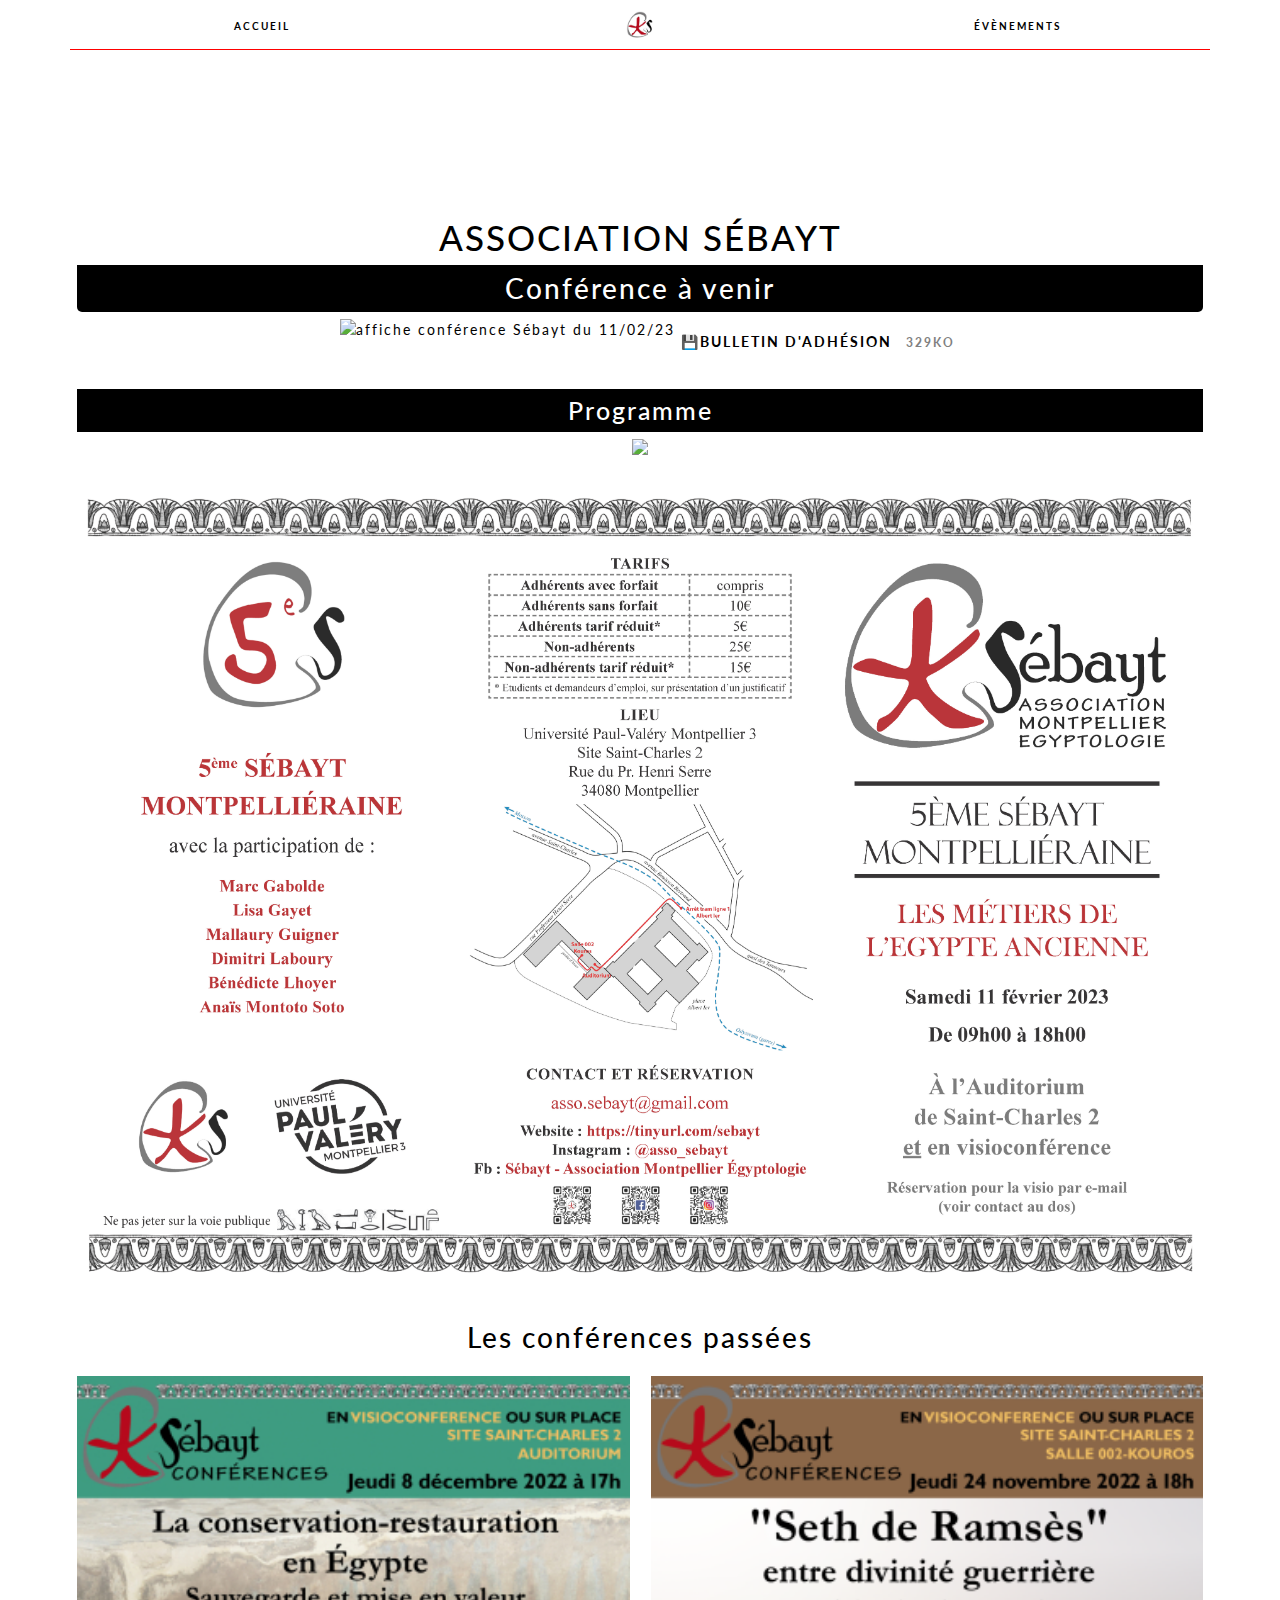
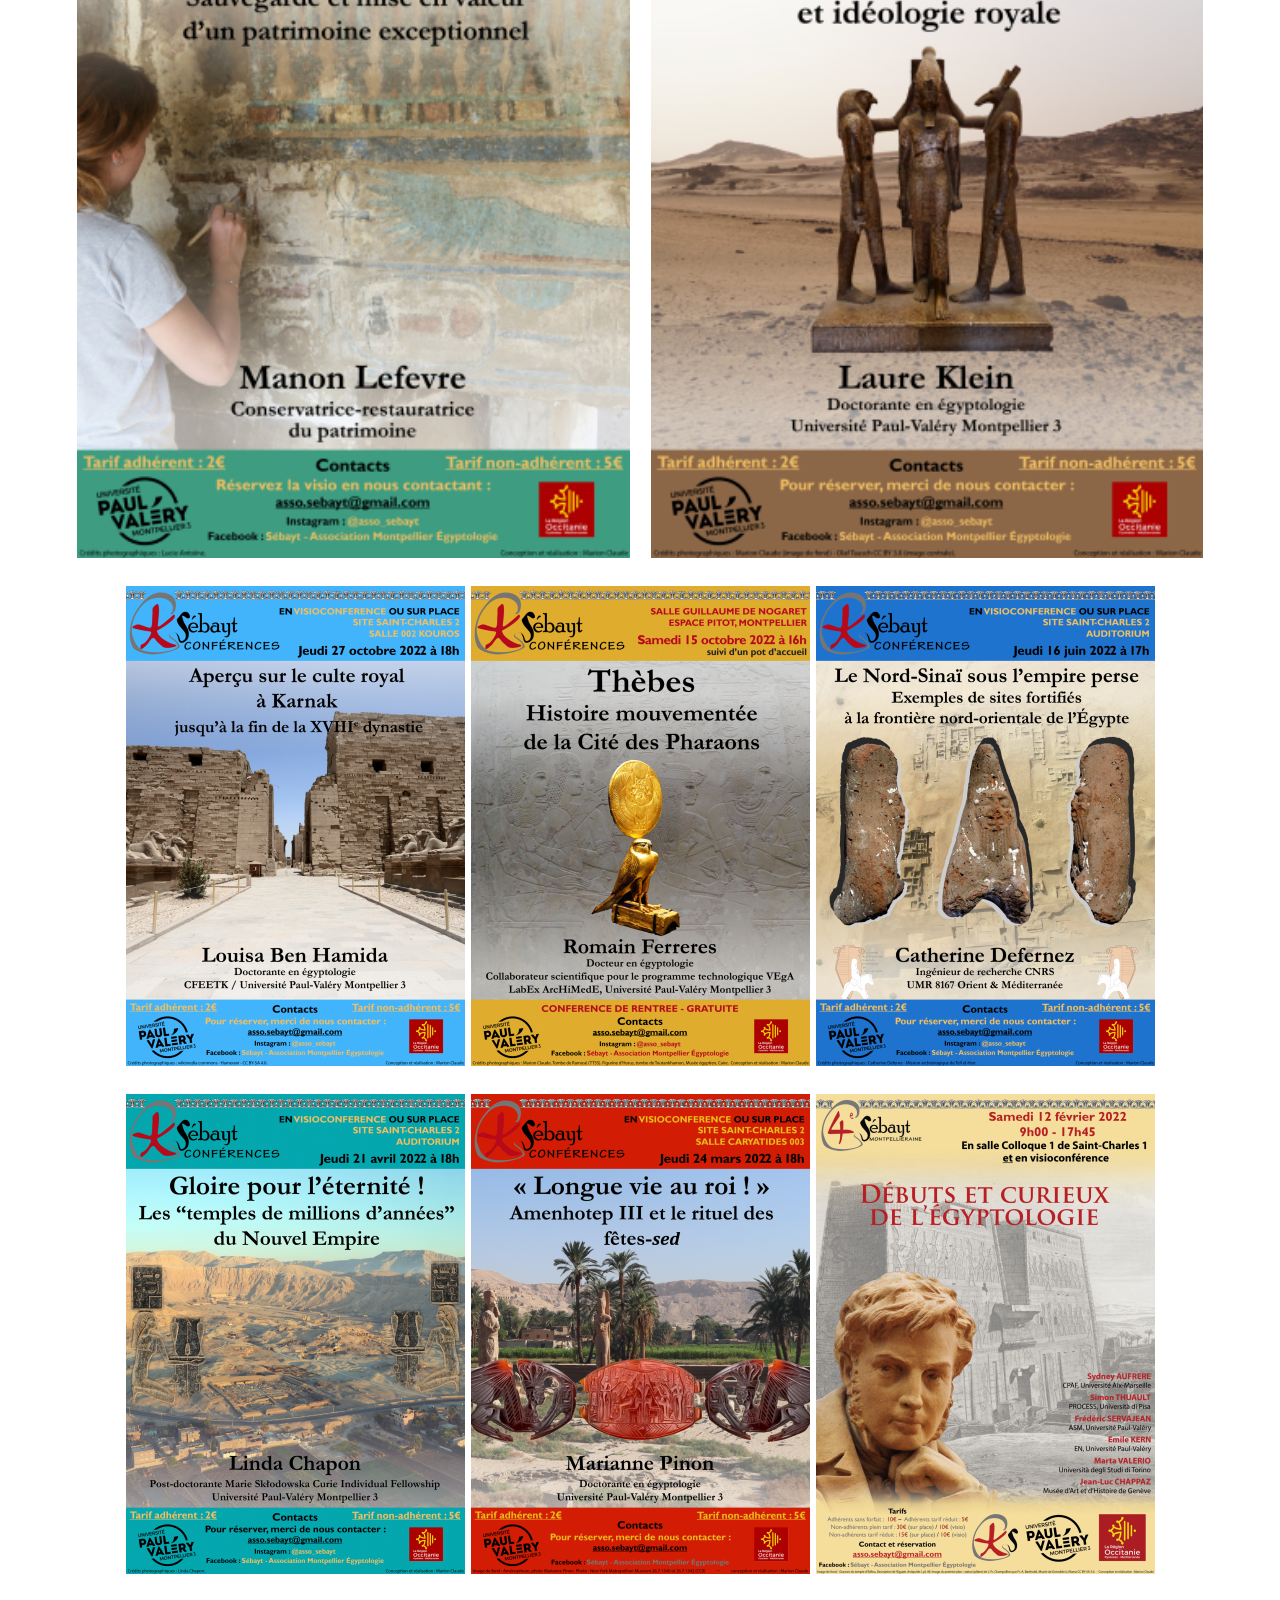
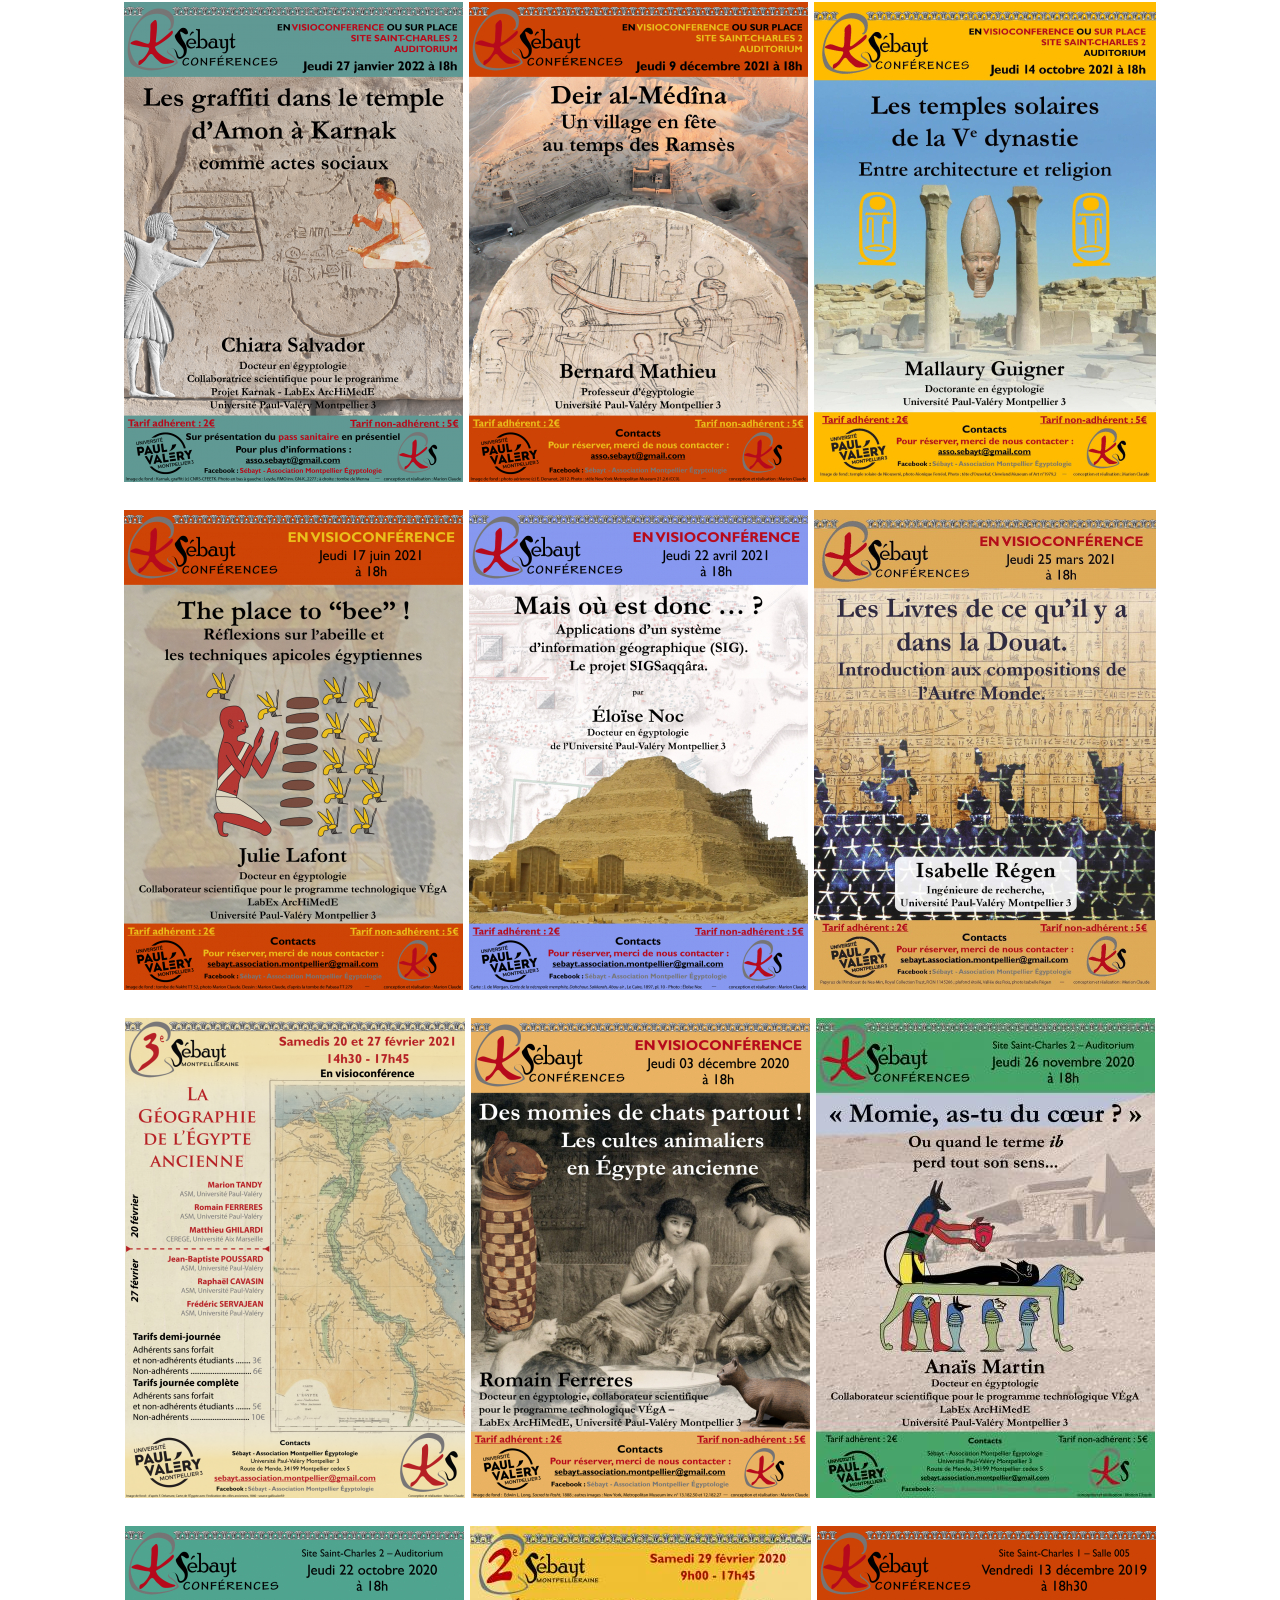
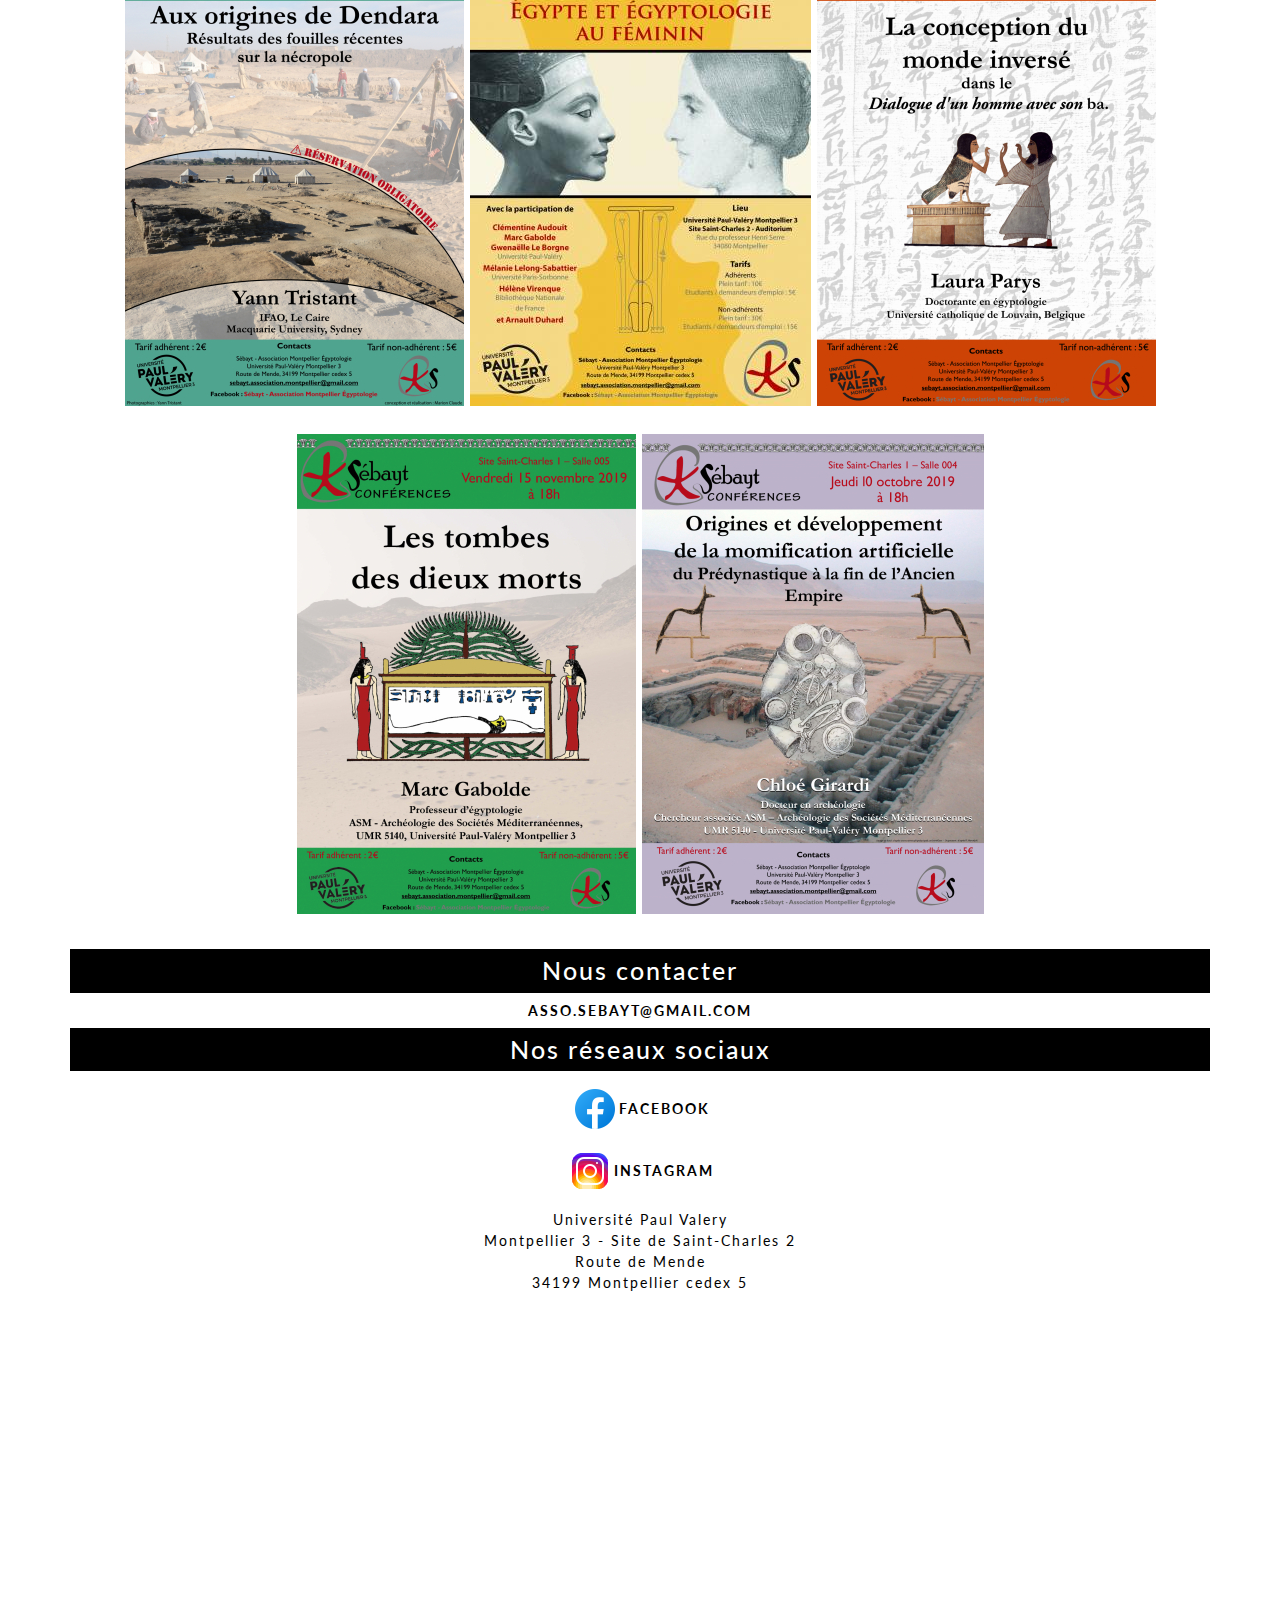
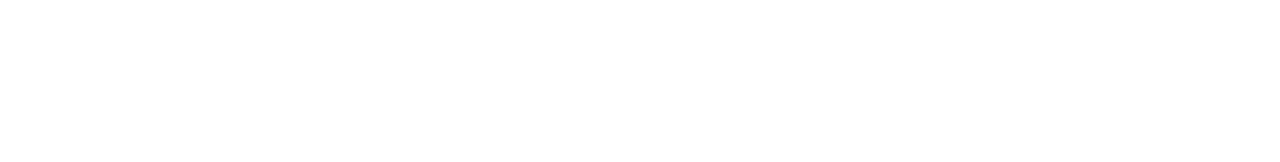
==== evenements.html @ a5de022b "add flyers on evenements.html page (mobile)" ====
<!DOCTYPE html>
<html lang="fr-FR">
<head>
  <meta charset="UTF-8">
  <meta http-equiv="X-UA-Compatible" content="IE=edge">
  <meta name="viewport" content="width=device-width, initial-scale=1.0">
  <link rel="preconnect" href="https://fonts.googleapis.com"><link rel="preconnect" href="https://fonts.gstatic.com" crossorigin><link href="https://fonts.googleapis.com/css2?family=Lato:ital,wght@0,100;0,300;0,400;0,700;0,900;1,100;1,300;1,400;1,700;1,900&display=swap" rel="stylesheet">
  <link href="https://cdn.jsdelivr.net/npm/bootstrap@5.2.3/dist/css/bootstrap.min.css" rel="stylesheet">
  <link href="./css/evenements.css" rel="stylesheet" type="text/css">
  <title>Les évènements Sebayt</title>
</head>
<body>
  <!--START HEADER-->
  <header class="header container p-0">
    <nav>
      <ul class="row align-items-center p-1 m-0 text-center">
        <li class="col-4 p-0">
          <a href="./index.html" class="header__link">Accueil</a>
        </li>
        <li class="col-4 p-0">
          <img class="header__img m-0 p-2" src="assets/images/logo-sebayt.jpg" alt="Logo Sebayt">
        </li>
        <li class="col-4 p-0">
          <a href="./evenements.html" class="header__link">évènements</a>
        </li>
      </ul>
    </nav>
  </header>

  <!--START MAIN-->
  <main>
    <div class="main__div container p-2">
      <video class="main__video" muted autoplay id="myVideo">
        <source src="./assets/videos/pexels-juancarlos-córdova-7575359.mp4" type="video/mp4">
      </video>
      <h1 class="text-center m-1">Association Sébayt</h1>
      <section class="container text-center mt-2 p-0">
        <h2 class="bg-black text-center text-white p-2">Conférence à venir</h2>
        <img src="./assets/images//conférences/conference-2023-02-11.jpg" alt="affiche conférence Sébayt du 11/02/23">
        <a href="./assets/files/bulletin-adhesion-a-remplir.pdf" class="main_linkPdf mb-2" download="bulletin-adhesion-sébayt">Bulletin d'adhésion</a>
        <h3 class="bg-black text-white mt-4 p-2">Programme</h3>
        <img src="./assets/images/conférences/conference-23-02-11-flyer-p1.jpg">
        <img src="./assets/images/conférences/conference-23-02-11-flyer-p2.jpg">
      </section>
    <section class="container text-center mt-2 p-0">
    <h2 class="text-center">Les conférences passées</h2>
    <div class="row mt-4">
      <img src="./assets/images//conférences/conference-2022-12-08.jpg" alt="affiche conférence Sébayt du 08/12/22" class="col-6">
      <img src="./assets/images/conférences/conference-2022-11-24.png" alt="affiche conférence Sébayt du 24/11/22" class="col-6">
    </div>
      <img src="./assets/images/conférences/conference-2022-10-27.jpg" alt="affiche conférence Sébayt du 27/10/22">
      <img src="./assets/images/conférences/conference-2022-10-15.jpg" alt="affiche conférence Sébayt du 15/10/22">
      <img src="./assets/images/conférences/conference-2022-06-16.png" alt="affiche conférence Sébayt du 16/06/22">
      <img src="./assets/images/conférences/conference-2022-04-21.png" alt="affiche conférence Sébayt du 21/04/22">
      <img src="./assets/images/conférences/conference-2022-03-24.png" alt="affiche conférence Sébayt du 24/03/22">
      <img src="./assets/images/conférences/conference-2022-02-12.png" alt="affiche conférence Sébayt du 12/02/22">
      <img src="./assets/images/conférences/conference-2022-01-27.png" alt="affiche conférence Sébayt du 27/01/22">
      <img src="./assets/images/conférences/conference-2021-12-09.jpg" alt="affiche conférence Sébayt du 09/12/21">
      <img src="./assets/images/conférences/conference-2021-10-14.jpg" alt="affiche conférence Sébayt du 14/10/21">
      <img src="./assets/images/conférences/conference-2021-06-17.jpg" alt="affiche conférence Sébayt du 17/06/21">
      <img src="./assets/images/conférences/conference-2021-04-22.jpg" alt="affiche conférence Sébayt du 22/04/21">
      <img src="./assets/images/conférences/conference-2021-03-25.jpg" alt="affiche conférence Sébayt du 25/03/21">
      <img src="./assets/images/conférences/conference-2021-02-20-et-27.png" alt="affiche conférence Sébayt du 20 et 27/02/21">
      <img src="./assets/images/conférences/conference-2020-12-03.jpg" alt="affiche conférence Sébayt du 03/12/20">
      <img src="./assets/images/conférences/conference-2020-11-26.jpg" alt="affiche conférence Sébayt du 26/11/20">
      <img src="./assets/images/conférences/conference-2020-10-22.jpg" alt="affiche conférence Sébayt du 22/10/20">
      <img src="./assets/images/conférences/conference-2020-02-29.jpg" alt="affiche conférence Sébayt du 29/02/20">
      <img src="./assets/images/conférences/conference-2019-12-13.jpg" alt="affiche conférence Sébayt du 13/12/19">
      <img src="./assets/images/conférences/conference-2019-11-15.jpg" alt="affiche conférence Sébayt du 15/11/19">
      <img src="./assets/images/conférences/conference-2019-10-10.jpg" alt="affiche conférence Sébayt du 10/10/19">
    </section>
    </div>
  </main>

  <!--START FOOTER-->
  <footer class="container text-center p-0">
    <h3 class="bg-black text-white p-2">Nous contacter</h3>
    <a href="mailto:asso.sebayt@gmail.com">asso.sebayt@gmail.com</a>
    <h3 class="bg-black text-white p-2 mt-2">Nos réseaux sociaux</h3>
    <ul class="container p-0 m-0">
      <li class="d-flex align-items-center justify-content-center mt-3 mb-3">
        <img src="./assets/images/social network/icons8-facebook-nouveau-48.png" class="footer__img m-0" alt="sebayt Facebook">
        <a href="https://www.facebook.com/Sebayt.Association.Montpellier.Egyptologie/?ref=page_internal">Facebook</a>
      </li>
      <li class="d-flex align-items-center justify-content-center mt-3">
        <img src="./assets/images/social network/icons8-instagram-48.png" class="footer__img m-0" alt="sebayt instagram">
        <a href="https://www.instagram.com/asso_sebayt/?hl=fr">Instagram</a>
      </li>
    </ul>
    <address class="container mt-3">
      Université Paul Valery <br>
      Montpellier 3 - Site de Saint-Charles 2 <br>
      Route de Mende <br>
      34199 Montpellier cedex 5
      <iframe class="footer__iframe" src="https://www.google.com/maps/embed?pb=!1m18!1m12!1m3!1d7732.185524194309!2d3.863474359871172!3d43.63342035771826!2m3!1f0!2f0!3f0!3m2!1i1024!2i768!4f13.1!3m3!1m2!1s0x12b6af217be1ff51%3A0x26d70bd15039af4c!2sUniversit%C3%A9%20Paul-Val%C3%A9ry%20Montpellier%203!5e0!3m2!1sfr!2sfr!4v1673358682861!5m2!1sfr!2sfr" width="100%" height="450" style="border:0;" allowfullscreen="" loading="lazy" referrerpolicy="no-referrer-when-downgrade"></iframe>
    </address>
</footer>
</body>
</html>
---- css/evenements.css ----
@import url('https://fonts.googleapis.com/css2?family=Lato:ital,wght@0,100;0,300;0,400;0,700;0,900;1,100;1,300;1,400;1,700;1,900&display=swap');
/* START RESET*/
* {
  padding: 0;
  margin: 0;
  box-sizing: border-box;
  letter-spacing: 2px;
  font-family: 'Lato', sans-serif;
  font-size: 14px;
  color: black;
}

a {
  text-decoration: none;
  color: inherit;
  text-transform: uppercase;
  font-weight: bold;
}
li {
  list-style: none;
}
/* END RESET */

/* START HEADER */
.header {
  border-bottom: 1px solid red;
}
.header__img {
  width: 3rem;
}
.header__link {
  font-size: 0.7rem;
}
.header__link:hover {
  color: inherit;
  border-bottom: 1px solid black;
}
/* END HEADER */

/* START MAIN */
main {
  background-image: url('./assets/images/hieroglyphs-gd526aa18c_1920.jpg');
}
#myVideo {
  right: 0;
  bottom: 0;
  max-width: 100%;
  min-height: 100%;
  z-index: -1;
}
h1 {
  text-transform: uppercase;
  color: black;
}
img {
  max-width: 100%;
  height: auto;
  margin-bottom: 2rem;
  object-fit: cover;
}
main h1 {
  text-shadow: 2px 2px white;
}
.main_linkPdf::before {
  content: "💾";
}
.main_linkPdf::after {
  content: "329Ko";
  font-size: 12px;
  position: relative;
  right: -1rem;
  color: grey;
}
main h2 {
  border-bottom-right-radius: 5px;
  border-bottom-left-radius: 5px;
}
section img {
  box-shadow: 2px 2px white;
}
/* END MAIN */

/* START FOOTER */
.footer__iframe {
  overflow-x: hidden;
  max-width: 100%;
}
/* END FOOTER */
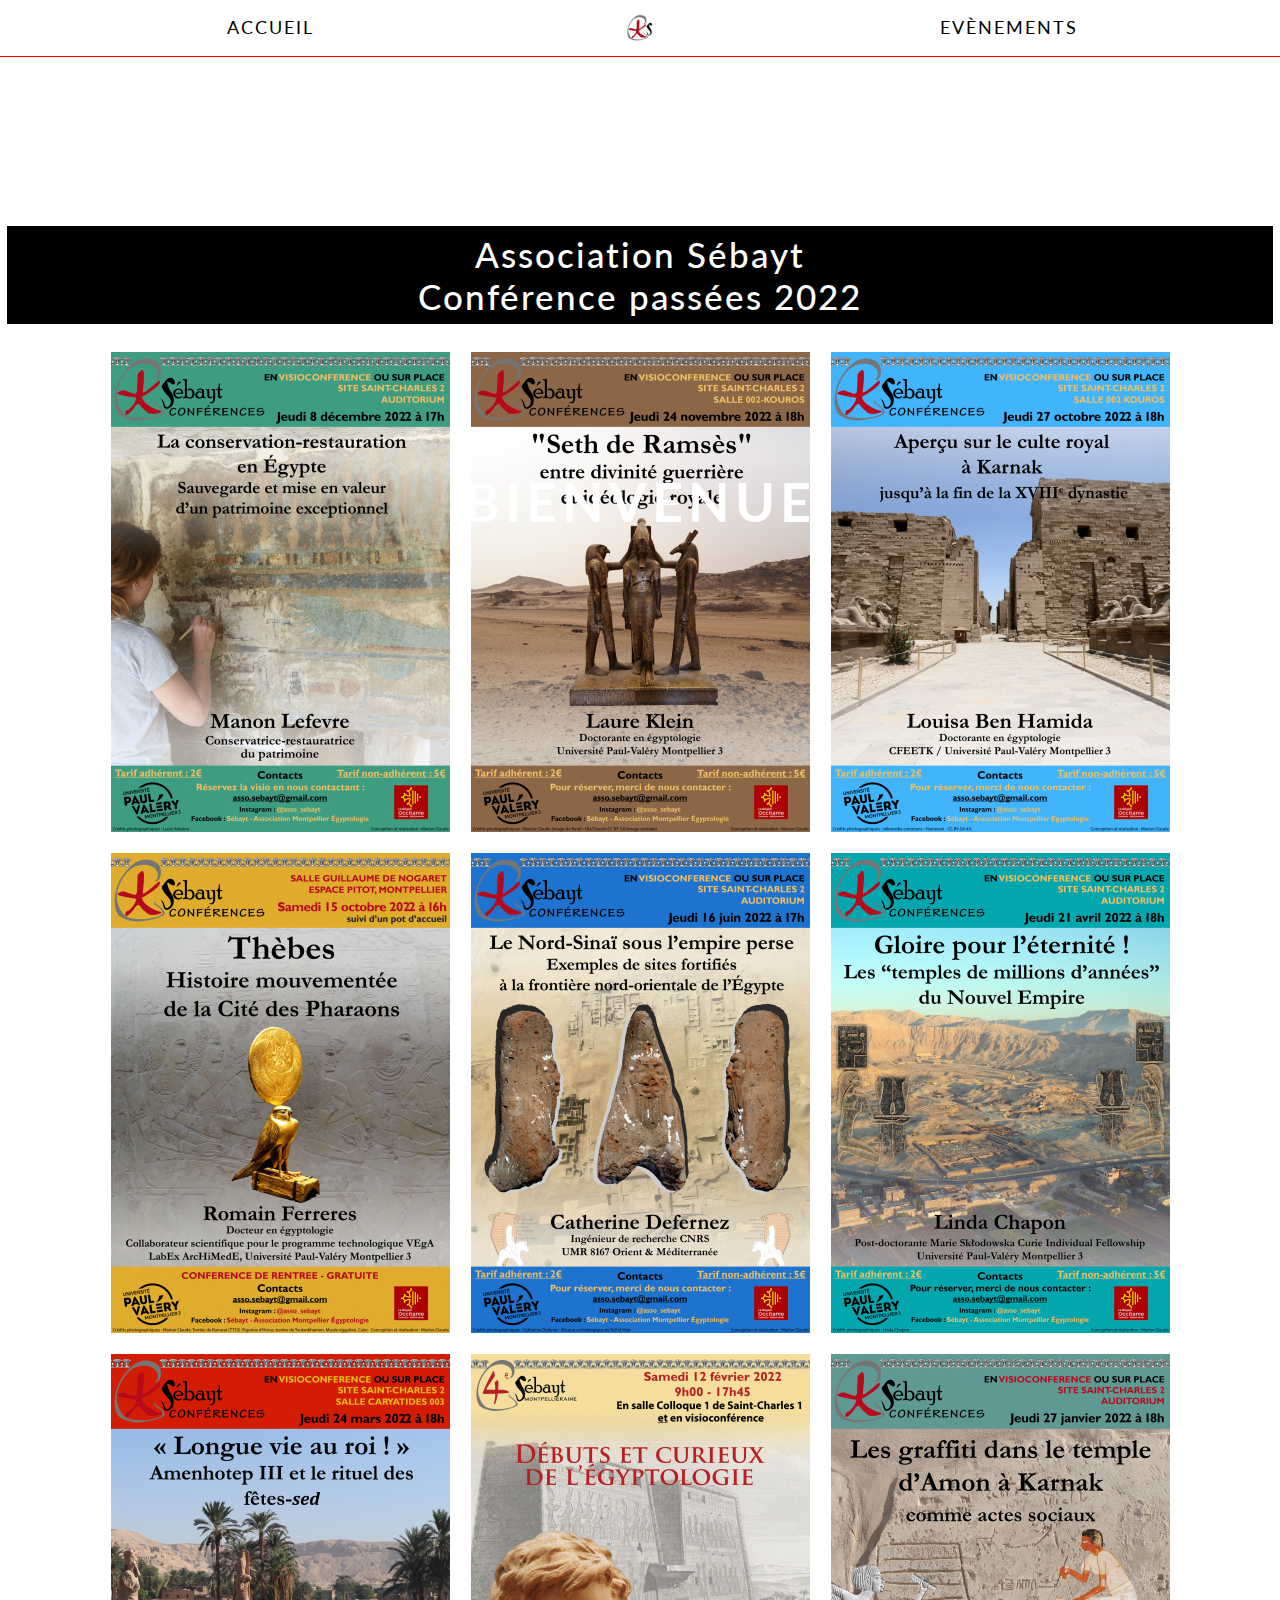
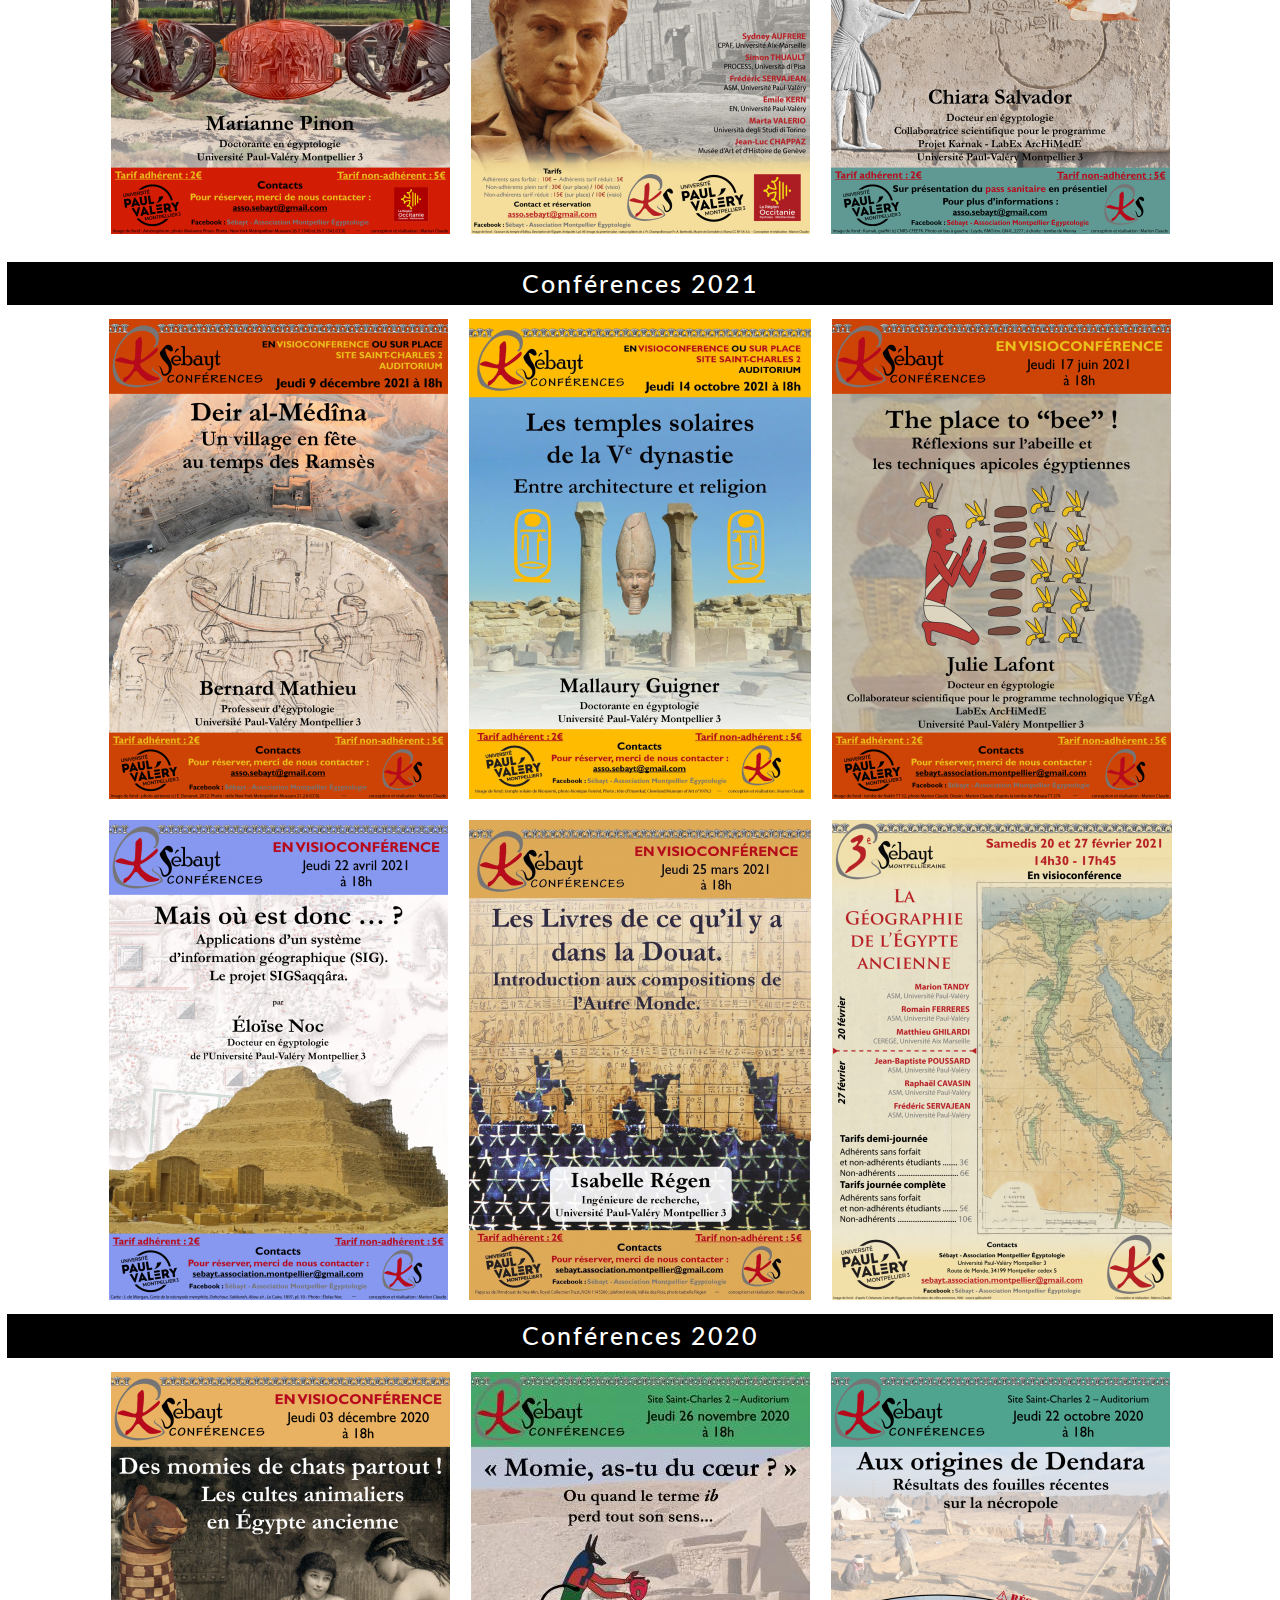
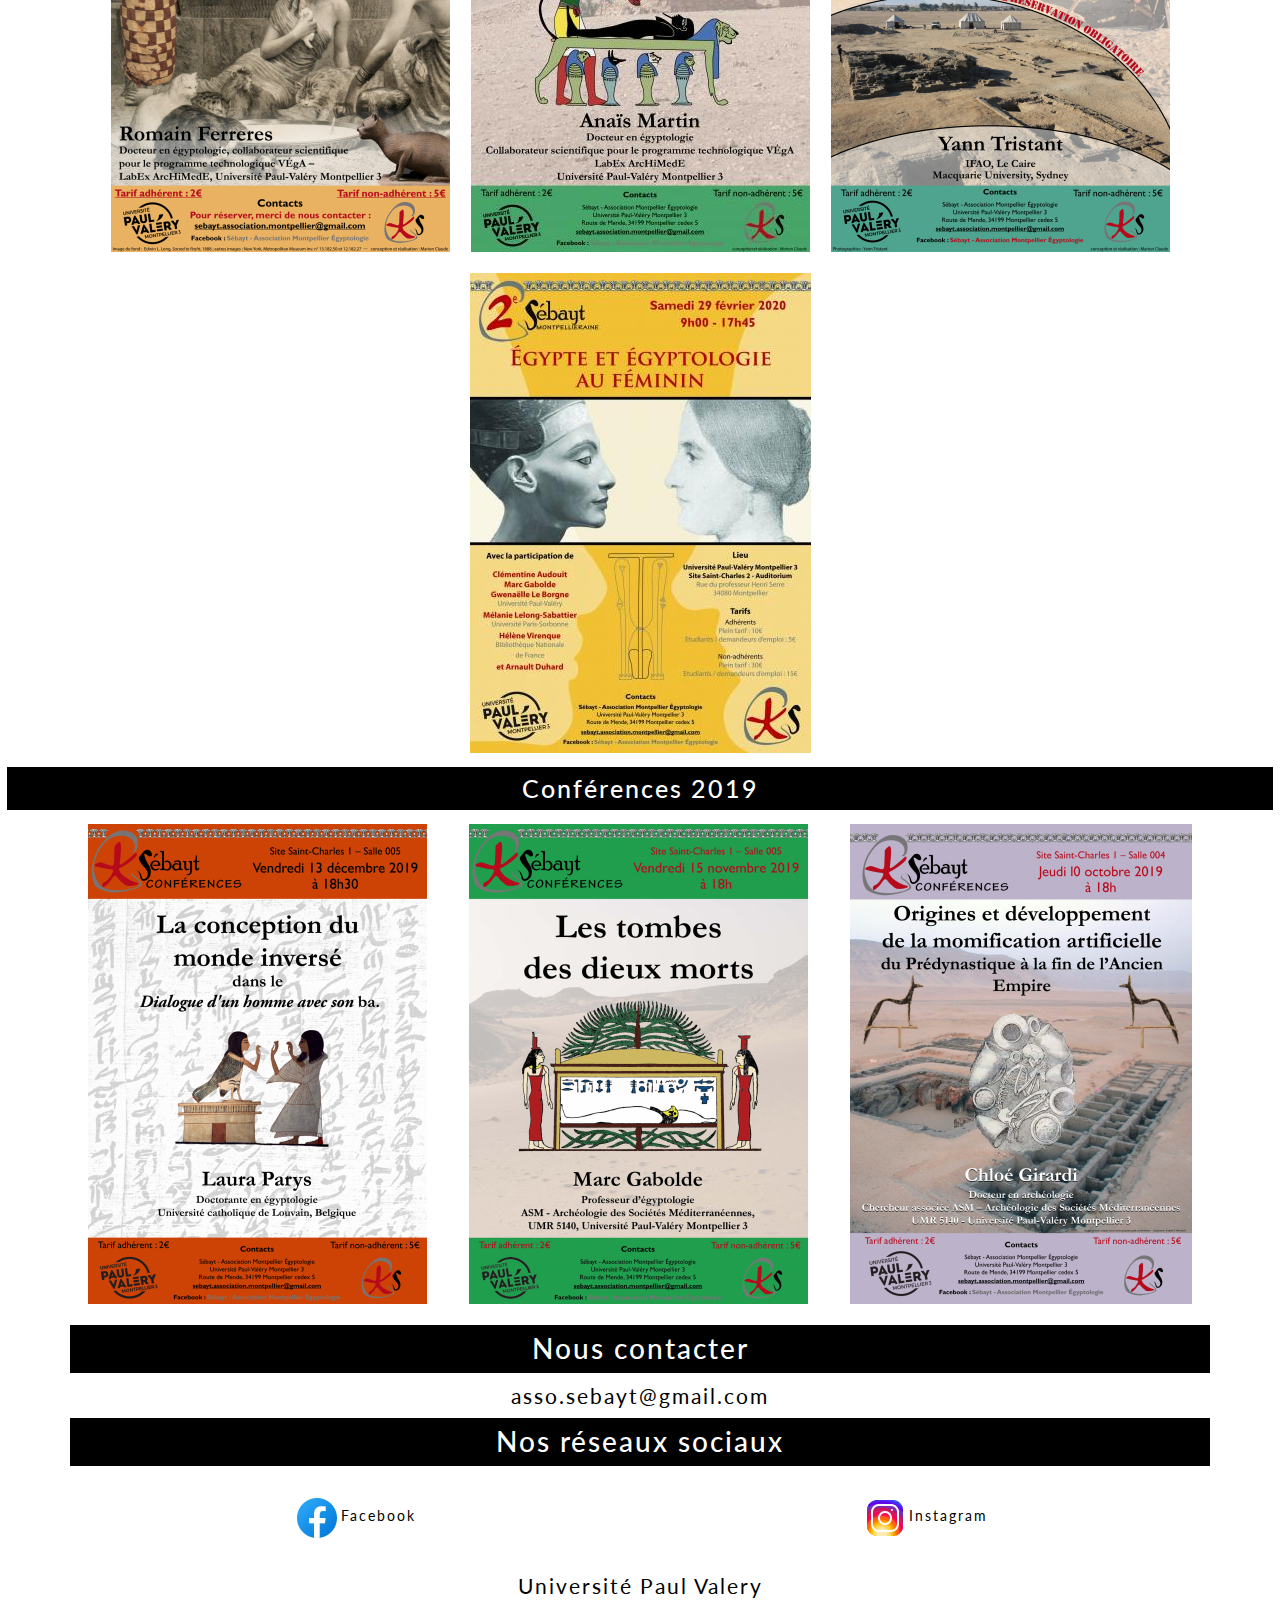
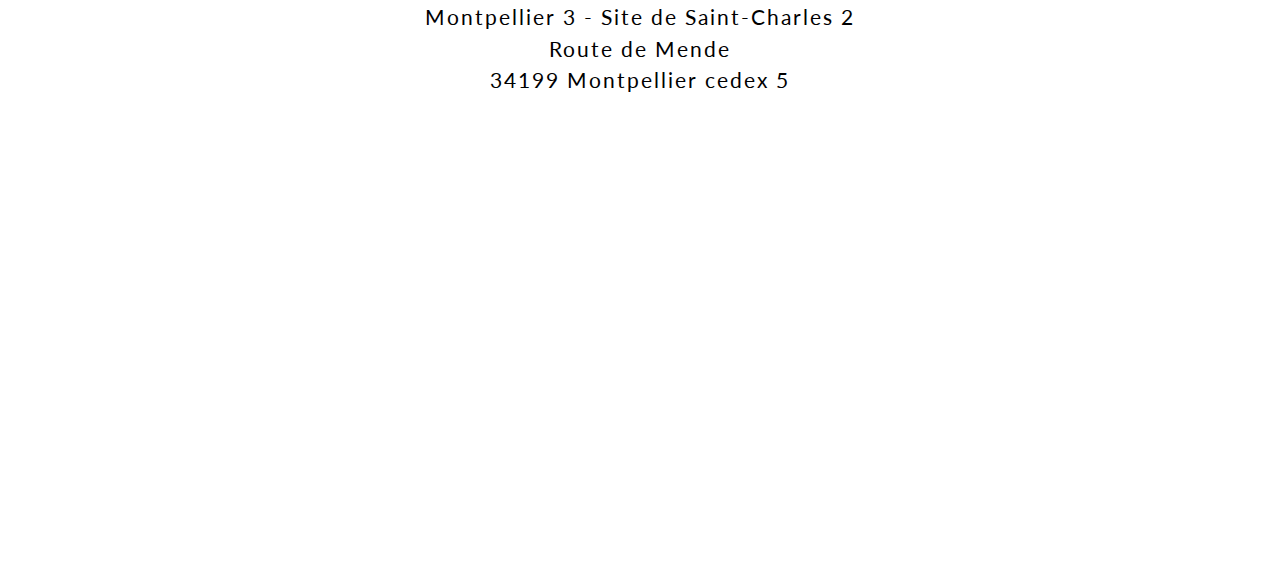
==== commit 0b6c510f: "continue-responsive" ====
--- a/evenements.html
+++ b/evenements.html
@@ -11,89 +11,103 @@
 </head>
 <body>
   <!--START HEADER-->
-  <header class="header container p-0">
+  <header class="header container-fluid p-0">
     <nav>
-      <ul class="row align-items-center p-1 m-0 text-center">
-        <li class="col-4 p-0">
-          <a href="./index.html" class="header__link">Accueil</a>
+      <ul class="row align-items-center p-2 m-0 text-center">
+        <li class="col-5 p-0">
+          <a href="./index.html" class="header__link fs-5">Accueil</a>
         </li>
-        <li class="col-4 p-0">
+        <li class="col-2 p-0">
           <img class="header__img m-0 p-2" src="assets/images/logo-sebayt.jpg" alt="Logo Sebayt">
         </li>
-        <li class="col-4 p-0">
-          <a href="./evenements.html" class="header__link">évènements</a>
+        <li class="col-5 mr- p-0">
+          <a href="./evenements.html" class="header__link fs-5">Evènements</a>
         </li>
       </ul>
     </nav>
   </header>
+  <!--END HEADER-->
 
   <!--START MAIN-->
   <main>
-    <div class="main__div container p-2">
-      <video class="main__video" muted autoplay id="myVideo">
-        <source src="./assets/videos/pexels-juancarlos-córdova-7575359.mp4" type="video/mp4">
-      </video>
-      <h1 class="text-center m-1">Association Sébayt</h1>
-      <section class="container text-center mt-2 p-0">
-        <h2 class="bg-black text-center text-white p-2">Conférence à venir</h2>
-        <img src="./assets/images//conférences/conference-2023-02-11.jpg" alt="affiche conférence Sébayt du 11/02/23">
-        <a href="./assets/files/bulletin-adhesion-a-remplir.pdf" class="main_linkPdf mb-2" download="bulletin-adhesion-sébayt">Bulletin d'adhésion</a>
-        <h3 class="bg-black text-white mt-4 p-2">Programme</h3>
-        <img src="./assets/images/conférences/conference-23-02-11-flyer-p1.jpg">
-        <img src="./assets/images/conférences/conference-23-02-11-flyer-p2.jpg">
+    <div class="main__div container-fluid p-2">
+      <div>
+        <video class="main__video" muted autoplay id="myVideo">
+          <source src="./assets/videos/pexels-juancarlos-córdova-7575359.mp4" type="video/mp4">
+        </video>
+        <h2 class="main__h2 text-center text-uppercase">Bienvenue</h2>
+      </div>
+   
+      <h1 class="main__title container-fluid text-center mt-2 mb-2 bg-black p-2 text-white">Association Sébayt <br> Conférence passées 2022</h1>
+      <section class="section__conf2022 mt-3 d-flex flex-wrap justify-content-center container-fluid text-center mt-3 mb-3 p-0">
+        <div class="container__img2022 d-flex flex-wrap justify-content-center container-fluid text-center mt-3 mb-3 p-0 gap-4">
+          <img src="./assets/images//conférences/conference-2022-12-08.jpg" alt="affiche conférence Sébayt du 08/12/22" class="m-0">
+          <img src="./assets/images/conférences/conference-2022-11-24.png" alt="affiche conférence Sébayt du 24/11/22" class="m-0">
+          <img src="./assets/images/conférences/conference-2022-10-27.jpg" alt="affiche conférence Sébayt du 27/10/22" class="m-0">
+          <img src="./assets/images/conférences/conference-2022-10-15.jpg" alt="affiche conférence Sébayt du 15/10/22" class="m-0">
+          <img src="./assets/images/conférences/conference-2022-06-16.png" alt="affiche conférence Sébayt du 16/06/22" class="m-0">
+          <img src="./assets/images/conférences/conference-2022-04-21.png" alt="affiche conférence Sébayt du 21/04/22" class="m-0">
+          <img src="./assets/images/conférences/conference-2022-03-24.png" alt="affiche conférence Sébayt du 24/03/22" class="m-0">
+          <img src="./assets/images/conférences/conference-2022-02-12.png" alt="affiche conférence Sébayt du 12/02/22" class="m-0">
+          <img src="./assets/images/conférences/conference-2022-01-27.png" alt="affiche conférence Sébayt du 27/01/22" class="m-0">
+        </div>
       </section>
-    <section class="container text-center mt-2 p-0">
-    <h2 class="text-center">Les conférences passées</h2>
-    <div class="row mt-4">
-      <img src="./assets/images//conférences/conference-2022-12-08.jpg" alt="affiche conférence Sébayt du 08/12/22" class="col-6">
-      <img src="./assets/images/conférences/conference-2022-11-24.png" alt="affiche conférence Sébayt du 24/11/22" class="col-6">
-    </div>
-      <img src="./assets/images/conférences/conference-2022-10-27.jpg" alt="affiche conférence Sébayt du 27/10/22">
-      <img src="./assets/images/conférences/conference-2022-10-15.jpg" alt="affiche conférence Sébayt du 15/10/22">
-      <img src="./assets/images/conférences/conference-2022-06-16.png" alt="affiche conférence Sébayt du 16/06/22">
-      <img src="./assets/images/conférences/conference-2022-04-21.png" alt="affiche conférence Sébayt du 21/04/22">
-      <img src="./assets/images/conférences/conference-2022-03-24.png" alt="affiche conférence Sébayt du 24/03/22">
-      <img src="./assets/images/conférences/conference-2022-02-12.png" alt="affiche conférence Sébayt du 12/02/22">
-      <img src="./assets/images/conférences/conference-2022-01-27.png" alt="affiche conférence Sébayt du 27/01/22">
-      <img src="./assets/images/conférences/conference-2021-12-09.jpg" alt="affiche conférence Sébayt du 09/12/21">
-      <img src="./assets/images/conférences/conference-2021-10-14.jpg" alt="affiche conférence Sébayt du 14/10/21">
-      <img src="./assets/images/conférences/conference-2021-06-17.jpg" alt="affiche conférence Sébayt du 17/06/21">
-      <img src="./assets/images/conférences/conference-2021-04-22.jpg" alt="affiche conférence Sébayt du 22/04/21">
-      <img src="./assets/images/conférences/conference-2021-03-25.jpg" alt="affiche conférence Sébayt du 25/03/21">
-      <img src="./assets/images/conférences/conference-2021-02-20-et-27.png" alt="affiche conférence Sébayt du 20 et 27/02/21">
-      <img src="./assets/images/conférences/conference-2020-12-03.jpg" alt="affiche conférence Sébayt du 03/12/20">
-      <img src="./assets/images/conférences/conference-2020-11-26.jpg" alt="affiche conférence Sébayt du 26/11/20">
-      <img src="./assets/images/conférences/conference-2020-10-22.jpg" alt="affiche conférence Sébayt du 22/10/20">
-      <img src="./assets/images/conférences/conference-2020-02-29.jpg" alt="affiche conférence Sébayt du 29/02/20">
-      <img src="./assets/images/conférences/conference-2019-12-13.jpg" alt="affiche conférence Sébayt du 13/12/19">
-      <img src="./assets/images/conférences/conference-2019-11-15.jpg" alt="affiche conférence Sébayt du 15/11/19">
-      <img src="./assets/images/conférences/conference-2019-10-10.jpg" alt="affiche conférence Sébayt du 10/10/19">
+
+      <section class="section__conf2021 text-center">
+        <h3 class="section__title3 container-fluid mt-2 bg-black p-2 text-white">Conférences 2021</h3>
+        <div class="container__img2021 d-flex flex-wrap justify-content-center container-fluid text-center mt-3 mb-3 p-0 gap-4" class="m-0">
+          <img src="./assets/images/conférences/conference-2021-12-09.jpg" alt="affiche conférence Sébayt du 09/12/21" class="m-0">
+          <img src="./assets/images/conférences/conference-2021-10-14.jpg" alt="affiche conférence Sébayt du 14/10/21" class="m-0">
+          <img src="./assets/images/conférences/conference-2021-06-17.jpg" alt="affiche conférence Sébayt du 17/06/21" class="m-0">
+          <img src="./assets/images/conférences/conference-2021-04-22.jpg" alt="affiche conférence Sébayt du 22/04/21" class="m-0">
+          <img src="./assets/images/conférences/conference-2021-03-25.jpg" alt="affiche conférence Sébayt du 25/03/21" class="m-0">
+          <img src="./assets/images/conférences/conference-2021-02-20-et-27.png" alt="affiche conférence Sébayt du 20 et 27/02/21" class="m-0">
+        </div>
+      </section>
+
+      <section class="section__conf2020 text-center">
+        <h3 class="section__title3 mb-2 bg-black p-2 text-white">Conférences 2020</h3>
+        <div class="container__img2020 d-flex flex-wrap justify-content-center container-fluid text-center mt-3 mb-3 p-0 gap-4" class="m-0">
+          <img src="./assets/images/conférences/conference-2020-12-03.jpg" alt="affiche conférence Sébayt du 03/12/20" class="m-0">
+          <img src="./assets/images/conférences/conference-2020-11-26.jpg" alt="affiche conférence Sébayt du 26/11/20" class="m-0">
+          <img src="./assets/images/conférences/conference-2020-10-22.jpg" alt="affiche conférence Sébayt du 22/10/20" class="m-0">
+          <img src="./assets/images/conférences/conference-2020-02-29.jpg" alt="affiche conférence Sébayt du 29/02/20" class="m-0">
+        </div>
+      </section>
+      
+      <section class="section__conf2019 text-center">
+        <h3 class="section__title3 mt-2 mb-2 bg-black p-2 text-white">Conférences 2019</h3>
+        <div class="container__img2019 d-flex flex-wrap justify-content-center container-fluid text-center mt-3 mb-3 p-0 gap-5">
+          <img src="./assets/images/conférences/conference-2019-12-13.jpg" alt="affiche conférence Sébayt du 13/12/19" class="m-0">
+          <img src="./assets/images/conférences/conference-2019-11-15.jpg" alt="affiche conférence Sébayt du 15/11/19" class="m-0">
+          <img src="./assets/images/conférences/conference-2019-10-10.jpg" alt="affiche conférence Sébayt du 10/10/19" class="m-0">
+        </div>
+      </section>
     </section>
     </div>
   </main>
 
-  <!--START FOOTER-->
-  <footer class="container text-center p-0">
-    <h3 class="bg-black text-white p-2">Nous contacter</h3>
-    <a href="mailto:asso.sebayt@gmail.com">asso.sebayt@gmail.com</a>
-    <h3 class="bg-black text-white p-2 mt-2">Nos réseaux sociaux</h3>
-    <ul class="container p-0 m-0">
-      <li class="d-flex align-items-center justify-content-center mt-3 mb-3">
-        <img src="./assets/images/social network/icons8-facebook-nouveau-48.png" class="footer__img m-0" alt="sebayt Facebook">
-        <a href="https://www.facebook.com/Sebayt.Association.Montpellier.Egyptologie/?ref=page_internal">Facebook</a>
-      </li>
-      <li class="d-flex align-items-center justify-content-center mt-3">
-        <img src="./assets/images/social network/icons8-instagram-48.png" class="footer__img m-0" alt="sebayt instagram">
-        <a href="https://www.instagram.com/asso_sebayt/?hl=fr">Instagram</a>
-      </li>
-    </ul>
-    <address class="container mt-3">
-      Université Paul Valery <br>
-      Montpellier 3 - Site de Saint-Charles 2 <br>
-      Route de Mende <br>
-      34199 Montpellier cedex 5
-      <iframe class="footer__iframe" src="https://www.google.com/maps/embed?pb=!1m18!1m12!1m3!1d7732.185524194309!2d3.863474359871172!3d43.63342035771826!2m3!1f0!2f0!3f0!3m2!1i1024!2i768!4f13.1!3m3!1m2!1s0x12b6af217be1ff51%3A0x26d70bd15039af4c!2sUniversit%C3%A9%20Paul-Val%C3%A9ry%20Montpellier%203!5e0!3m2!1sfr!2sfr!4v1673358682861!5m2!1sfr!2sfr" width="100%" height="450" style="border:0;" allowfullscreen="" loading="lazy" referrerpolicy="no-referrer-when-downgrade"></iframe>
-    </address>
+<!--START FOOTER-->
+<footer class="container text-center p-0">
+  <h3 class="bg-black text-white p-2 fs-2">Nous contacter</h3>
+  <a href="mailto:asso.sebayt@gmail.com" class="fs-4">asso.sebayt@gmail.com</a>
+  <h3 class="bg-black text-white p-2 mt-2 fs-2">Nos réseaux sociaux</h3>
+  <ul class="d-flex flex-column flex-sm-row justify-content-around align-items-center text-center mt-3 p-0">
+    <li class="p-3">
+      <a href="https://www.facebook.com/Sebayt.Association.Montpellier.Egyptologie/?ref=page_internal"><img src="./assets/images/social network/icons8-facebook-nouveau-48.png" class="footer__img m-0" alt="sebayt Facebook">Facebook</a>
+    </li>
+    <li class="p-3">
+      <a href="https://www.instagram.com/asso_sebayt/?hl=fr"><img src="./assets/images/social network/icons8-instagram-48.png" class="footer__img m-0" alt="sebayt instagram">Instagram</a>
+    </li>
+  </ul>
+  <address class="container mt-3 fs-4">
+    Université Paul Valery <br>
+    Montpellier 3 - Site de Saint-Charles 2 <br>
+    Route de Mende <br>
+    34199 Montpellier cedex 5
+  </address>
+  <iframe class="footer__iframe mt-2" src="https://www.google.com/maps/embed?pb=!1m18!1m12!1m3!1d7732.185524194309!2d3.863474359871172!3d43.63342035771826!2m3!1f0!2f0!3f0!3m2!1i1024!2i768!4f13.1!3m3!1m2!1s0x12b6af217be1ff51%3A0x26d70bd15039af4c!2sUniversit%C3%A9%20Paul-Val%C3%A9ry%20Montpellier%203!5e0!3m2!1sfr!2sfr!4v1673358682861!5m2!1sfr!2sfr" width="100%" height="450" style="border:0;" allowfullscreen="" loading="lazy" referrerpolicy="no-referrer-when-downgrade"></iframe>
 </footer>
+<!--END FOOTER-->
 </body>
 </html>--- a/css/evenements.css
+++ b/css/evenements.css
@@ -9,12 +9,9 @@
   font-size: 14px;
   color: black;
 }
-
 a {
   text-decoration: none;
   color: inherit;
-  text-transform: uppercase;
-  font-weight: bold;
 }
 li {
   list-style: none;
@@ -31,6 +28,11 @@
 .header__link {
   font-size: 0.7rem;
 }
+@media screen and (min-width: 768px) {
+  .header__link {
+    text-transform: uppercase;
+  }
+}
 .header__link:hover {
   color: inherit;
   border-bottom: 1px solid black;
@@ -38,19 +40,31 @@
 /* END HEADER */
 
 /* START MAIN */
-main {
-  background-image: url('./assets/images/hieroglyphs-gd526aa18c_1920.jpg');
-}
 #myVideo {
+  position: relative;
   right: 0;
   bottom: 0;
   max-width: 100%;
   min-height: 100%;
   z-index: -1;
 }
-h1 {
-  text-transform: uppercase;
-  color: black;
+.main__h2 {
+  visibility: hidden;
+  position: absolute;
+  font-size: 6vh;
+  font-weight: bold;
+  color: white;
+  letter-spacing: 5px;
+  padding: 20px;
+  top: 50%;
+  left: 50%;
+  transform: translateX(-50%);
+}
+@media screen and (min-width: 1200px) {
+  .main__h2 {
+    visibility: visible;
+    transition: 10s;
+  }  
 }
 img {
   max-width: 100%;
@@ -58,8 +72,11 @@
   margin-bottom: 2rem;
   object-fit: cover;
 }
-main h1 {
-  text-shadow: 2px 2px white;
+.main__tile {
+  font-size: 4vh;
+}
+.main_linkPdf {
+  font-size: 2.5vh;
 }
 .main_linkPdf::before {
   content: "💾";
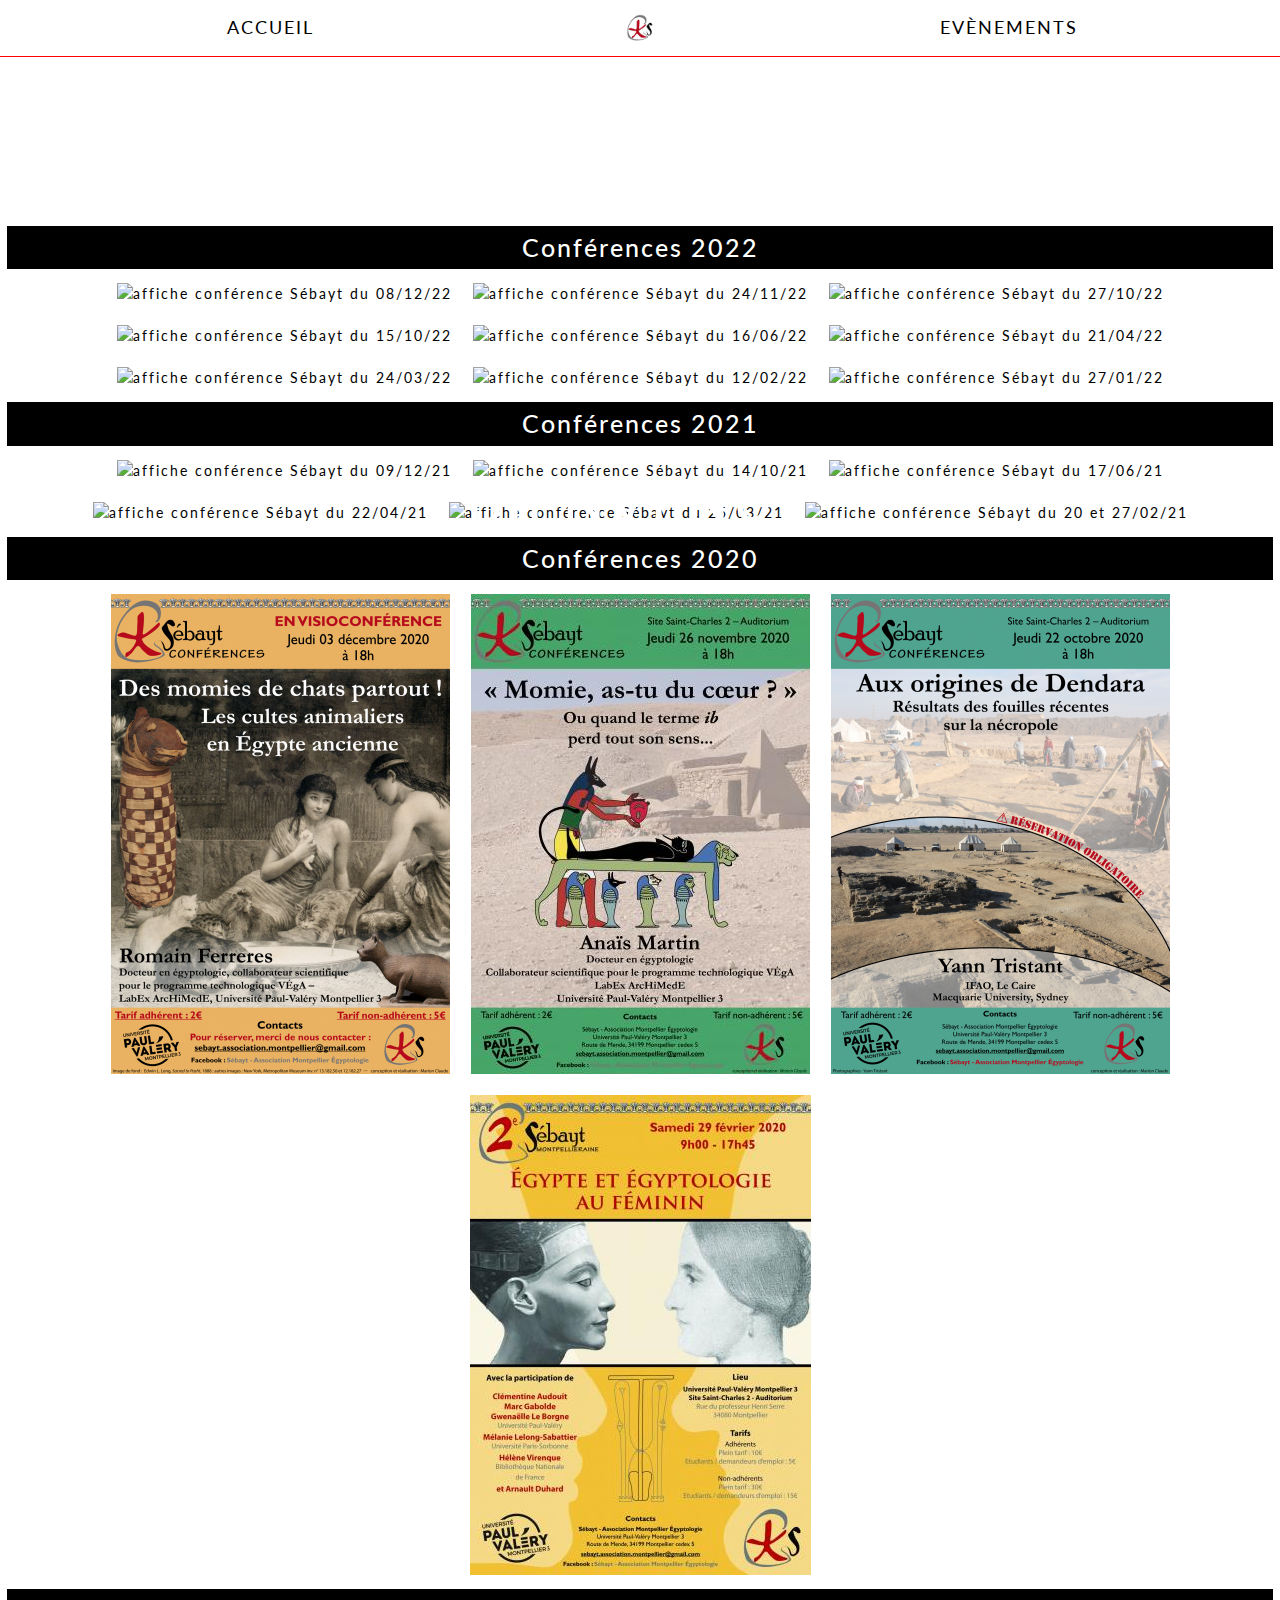
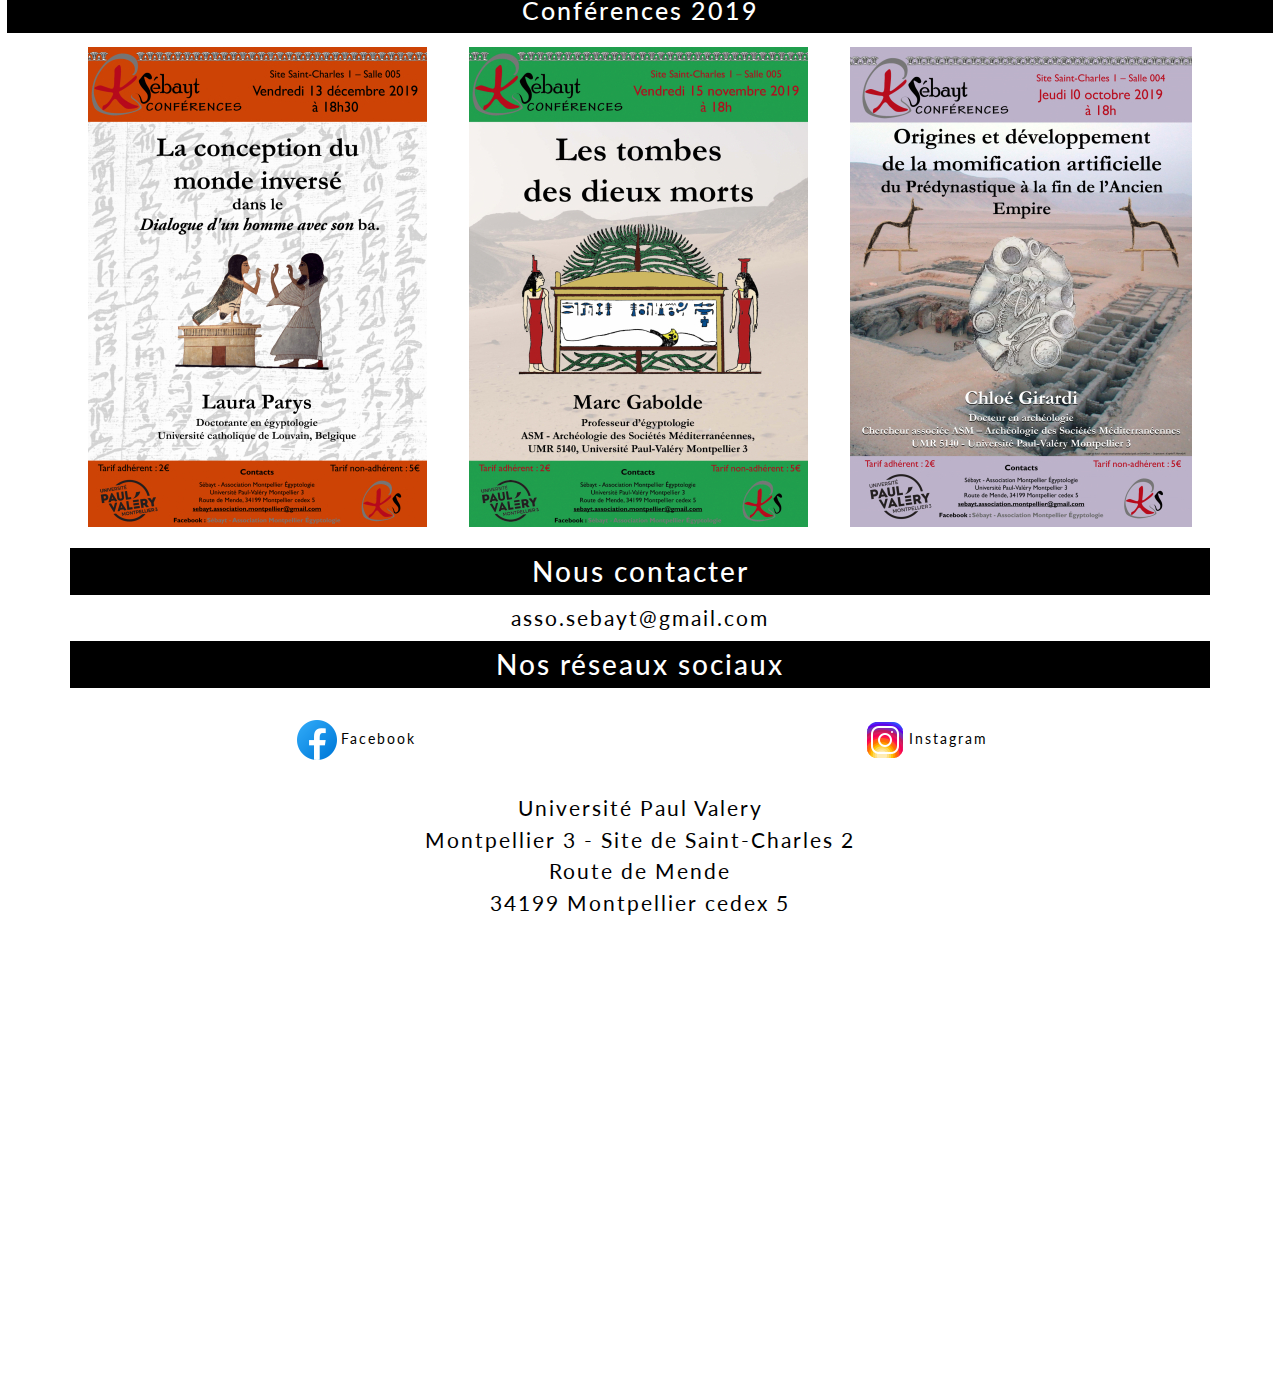
==== commit 95634c9b: "add style css and optimisation (Part.2)" ====
--- a/evenements.html
+++ b/evenements.html
@@ -13,14 +13,14 @@
   <!--START HEADER-->
   <header class="header container-fluid p-0">
     <nav>
-      <ul class="row align-items-center p-2 m-0 text-center">
+      <ul class="row align-items-center p-2 m-0 ">
         <li class="col-5 p-0">
           <a href="./index.html" class="header__link fs-5">Accueil</a>
         </li>
         <li class="col-2 p-0">
           <img class="header__img m-0 p-2" src="assets/images/logo-sebayt.jpg" alt="Logo Sebayt">
         </li>
-        <li class="col-5 mr- p-0">
+        <li class="col-5 p-0">
           <a href="./evenements.html" class="header__link fs-5">Evènements</a>
         </li>
       </ul>
@@ -35,64 +35,63 @@
         <video class="main__video" muted autoplay id="myVideo">
           <source src="./assets/videos/pexels-juancarlos-córdova-7575359.mp4" type="video/mp4">
         </video>
-        <h2 class="main__h2 text-center text-uppercase">Bienvenue</h2>
+        <h2 class="main__h2 text-uppercase">Bienvenue</h2>
       </div>
    
-      <h1 class="main__title container-fluid text-center mt-2 mb-2 bg-black p-2 text-white">Association Sébayt <br> Conférence passées 2022</h1>
-      <section class="section__conf2022 mt-3 d-flex flex-wrap justify-content-center container-fluid text-center mt-3 mb-3 p-0">
-        <div class="container__img2022 d-flex flex-wrap justify-content-center container-fluid text-center mt-3 mb-3 p-0 gap-4">
-          <img src="./assets/images//conférences/conference-2022-12-08.jpg" alt="affiche conférence Sébayt du 08/12/22" class="m-0">
-          <img src="./assets/images/conférences/conference-2022-11-24.png" alt="affiche conférence Sébayt du 24/11/22" class="m-0">
-          <img src="./assets/images/conférences/conference-2022-10-27.jpg" alt="affiche conférence Sébayt du 27/10/22" class="m-0">
-          <img src="./assets/images/conférences/conference-2022-10-15.jpg" alt="affiche conférence Sébayt du 15/10/22" class="m-0">
-          <img src="./assets/images/conférences/conference-2022-06-16.png" alt="affiche conférence Sébayt du 16/06/22" class="m-0">
-          <img src="./assets/images/conférences/conference-2022-04-21.png" alt="affiche conférence Sébayt du 21/04/22" class="m-0">
-          <img src="./assets/images/conférences/conference-2022-03-24.png" alt="affiche conférence Sébayt du 24/03/22" class="m-0">
-          <img src="./assets/images/conférences/conference-2022-02-12.png" alt="affiche conférence Sébayt du 12/02/22" class="m-0">
-          <img src="./assets/images/conférences/conference-2022-01-27.png" alt="affiche conférence Sébayt du 27/01/22" class="m-0">
-        </div>
-      </section>
+    <section class="section__conf2022">
+      <h3 class="container-fluid mt-2 bg-black p-2">Conférences 2022</h3>
+      <div class="confs container__img2022 d-flex flex-wrap justify-content-center container-fluid text-center mt-3 mb-3 p-0 gap-4">
+        <img src="./assets/images//conférences/conférences2022/conference-2022-12-08.jpg" alt="affiche conférence Sébayt du 08/12/22" class="m-0 section__img">
+        <img src="./assets/images/conférences/conférences2022/conference-2022-11-24.png" alt="affiche conférence Sébayt du 24/11/22" class="m-0 section__img">
+        <img src="./assets/images/conférences/conférences2022/conference-2022-10-27.jpg" alt="affiche conférence Sébayt du 27/10/22" class="m-0 section__img">
+        <img src="./assets/images/conférences/conférences2022/conference-2022-10-15.jpg" alt="affiche conférence Sébayt du 15/10/22" class="m-0 section__img">
+        <img src="./assets/images/conférences/conférences2022/conference-2022-06-16.png" alt="affiche conférence Sébayt du 16/06/22" class="m-0 section__img">
+        <img src="./assets/images/conférences/conférences2022/conference-2022-04-21.png" alt="affiche conférence Sébayt du 21/04/22" class="m-0 section__img">
+        <img src="./assets/images/conférences/conférences2022/conference-2022-03-24.png" alt="affiche conférence Sébayt du 24/03/22" class="m-0 section__img">
+        <img src="./assets/images/conférences/conférences2022/conference-2022-02-12.png" alt="affiche conférence Sébayt du 12/02/22" class="m-0 section__img">
+        <img src="./assets/images/conférences/conférences2022/conference-2022-01-27.png" alt="affiche conférence Sébayt du 27/01/22" class="m-0 section__img">
+      </div>
+    </section>
 
-      <section class="section__conf2021 text-center">
-        <h3 class="section__title3 container-fluid mt-2 bg-black p-2 text-white">Conférences 2021</h3>
-        <div class="container__img2021 d-flex flex-wrap justify-content-center container-fluid text-center mt-3 mb-3 p-0 gap-4" class="m-0">
-          <img src="./assets/images/conférences/conference-2021-12-09.jpg" alt="affiche conférence Sébayt du 09/12/21" class="m-0">
-          <img src="./assets/images/conférences/conference-2021-10-14.jpg" alt="affiche conférence Sébayt du 14/10/21" class="m-0">
-          <img src="./assets/images/conférences/conference-2021-06-17.jpg" alt="affiche conférence Sébayt du 17/06/21" class="m-0">
-          <img src="./assets/images/conférences/conference-2021-04-22.jpg" alt="affiche conférence Sébayt du 22/04/21" class="m-0">
-          <img src="./assets/images/conférences/conference-2021-03-25.jpg" alt="affiche conférence Sébayt du 25/03/21" class="m-0">
-          <img src="./assets/images/conférences/conference-2021-02-20-et-27.png" alt="affiche conférence Sébayt du 20 et 27/02/21" class="m-0">
-        </div>
-      </section>
+    <section class="section__conf2021">
+      <h3 class="container-fluid mt-2 bg-black p-2">Conférences 2021</h3>
+      <div class="confs container__img2021 d-flex flex-wrap justify-content-center container-fluid text-center mt-3 mb-3 p-0 gap-4" class="m-0">
+        <img src="./assets/images/conférences/conférences2021/conference-2021-12-09.jpg" alt="affiche conférence Sébayt du 09/12/21" class="m-0 section__img">
+        <img src="./assets/images/conférences/conférences2021/conference-2021-10-14.jpg" alt="affiche conférence Sébayt du 14/10/21" class="m-0 section__img">
+        <img src="./assets/images/conférences/conférences2021/conference-2021-06-17.jpg" alt="affiche conférence Sébayt du 17/06/21" class="m-0 section__img">
+        <img src="./assets/images/conférences/conférences2021/conference-2021-04-22.jpg" alt="affiche conférence Sébayt du 22/04/21" class="m-0 section__img">
+        <img src="./assets/images/conférences/conférences2021/conference-2021-03-25.jpg" alt="affiche conférence Sébayt du 25/03/21" class="m-0 section__img">
+        <img src="./assets/images/conférences/conférences2021/conference-2021-02-20-et-27.png" alt="affiche conférence Sébayt du 20 et 27/02/21" class="m-0 section__img">
+      </div>
+    </section>
 
-      <section class="section__conf2020 text-center">
-        <h3 class="section__title3 mb-2 bg-black p-2 text-white">Conférences 2020</h3>
-        <div class="container__img2020 d-flex flex-wrap justify-content-center container-fluid text-center mt-3 mb-3 p-0 gap-4" class="m-0">
-          <img src="./assets/images/conférences/conference-2020-12-03.jpg" alt="affiche conférence Sébayt du 03/12/20" class="m-0">
-          <img src="./assets/images/conférences/conference-2020-11-26.jpg" alt="affiche conférence Sébayt du 26/11/20" class="m-0">
-          <img src="./assets/images/conférences/conference-2020-10-22.jpg" alt="affiche conférence Sébayt du 22/10/20" class="m-0">
-          <img src="./assets/images/conférences/conference-2020-02-29.jpg" alt="affiche conférence Sébayt du 29/02/20" class="m-0">
-        </div>
-      </section>
+    <section class="section__conf2020">
+      <h3 class="mb-2 bg-black p-2">Conférences 2020</h3>
+      <div class="confs container__img2020 d-flex flex-wrap justify-content-center container-fluid text-center mt-3 mb-3 p-0 gap-4" class="m-0">
+        <img src="./assets/images/conférences/conférences2020/conference-2020-12-03.jpg" alt="affiche conférence Sébayt du 03/12/20" class="m-0 section__img">
+        <img src="./assets/images/conférences/conférences2020/conference-2020-11-26.jpg" alt="affiche conférence Sébayt du 26/11/20" class="m-0 section__img">
+        <img src="./assets/images/conférences/conférences2020/conference-2020-10-22.jpg" alt="affiche conférence Sébayt du 22/10/20" class="m-0 section__img">
+        <img src="./assets/images/conférences/conférences2020/conference-2020-02-29.jpg" alt="affiche conférence Sébayt du 29/02/20" class="m-0 section__img">
+      </div>
+    </section>
       
-      <section class="section__conf2019 text-center">
-        <h3 class="section__title3 mt-2 mb-2 bg-black p-2 text-white">Conférences 2019</h3>
-        <div class="container__img2019 d-flex flex-wrap justify-content-center container-fluid text-center mt-3 mb-3 p-0 gap-5">
-          <img src="./assets/images/conférences/conference-2019-12-13.jpg" alt="affiche conférence Sébayt du 13/12/19" class="m-0">
-          <img src="./assets/images/conférences/conference-2019-11-15.jpg" alt="affiche conférence Sébayt du 15/11/19" class="m-0">
-          <img src="./assets/images/conférences/conference-2019-10-10.jpg" alt="affiche conférence Sébayt du 10/10/19" class="m-0">
-        </div>
-      </section>
+    <section class="section__conf2019">
+      <h3 class="mt-2 mb-2 bg-black p-2">Conférences 2019</h3>
+      <div class="confs container__img2019 d-flex flex-wrap justify-content-center container-fluid text-center mt-3 mb-3 p-0 gap-5">
+        <img src="./assets/images/conférences/conférences2019/conference-2019-12-13.jpg" alt="affiche conférence Sébayt du 13/12/19" class="m-0 section__img">
+        <img src="./assets/images/conférences/conférences2019/conference-2019-11-15.jpg" alt="affiche conférence Sébayt du 15/11/19" class="m-0 section__img">
+        <img src="./assets/images/conférences/conférences2019/conference-2019-10-10.jpg" alt="affiche conférence Sébayt du 10/10/19" class="m-0 section__img">
+      </div>
     </section>
-    </div>
   </main>
+  <!--END MAIN-->
 
 <!--START FOOTER-->
-<footer class="container text-center p-0">
-  <h3 class="bg-black text-white p-2 fs-2">Nous contacter</h3>
+<footer class="container  p-0">
+  <h3 class="p-2 fs-2">Nous contacter</h3>
   <a href="mailto:asso.sebayt@gmail.com" class="fs-4">asso.sebayt@gmail.com</a>
-  <h3 class="bg-black text-white p-2 mt-2 fs-2">Nos réseaux sociaux</h3>
-  <ul class="d-flex flex-column flex-sm-row justify-content-around align-items-center text-center mt-3 p-0">
+  <h3 class="p-2 mt-2 fs-2">Nos réseaux sociaux</h3>
+  <ul class="d-flex flex-column flex-sm-row justify-content-around align-items-center  mt-3 p-0">
     <li class="p-3">
       <a href="https://www.facebook.com/Sebayt.Association.Montpellier.Egyptologie/?ref=page_internal"><img src="./assets/images/social network/icons8-facebook-nouveau-48.png" class="footer__img m-0" alt="sebayt Facebook">Facebook</a>
     </li>
@@ -106,7 +105,7 @@
     Route de Mende <br>
     34199 Montpellier cedex 5
   </address>
-  <iframe class="footer__iframe mt-2" src="https://www.google.com/maps/embed?pb=!1m18!1m12!1m3!1d7732.185524194309!2d3.863474359871172!3d43.63342035771826!2m3!1f0!2f0!3f0!3m2!1i1024!2i768!4f13.1!3m3!1m2!1s0x12b6af217be1ff51%3A0x26d70bd15039af4c!2sUniversit%C3%A9%20Paul-Val%C3%A9ry%20Montpellier%203!5e0!3m2!1sfr!2sfr!4v1673358682861!5m2!1sfr!2sfr" width="100%" height="450" style="border:0;" allowfullscreen="" loading="lazy" referrerpolicy="no-referrer-when-downgrade"></iframe>
+  <iframe class="overflow-x-hidden mw-100 mt-2" src="https://www.google.com/maps/embed?pb=!1m18!1m12!1m3!1d7732.185524194309!2d3.863474359871172!3d43.63342035771826!2m3!1f0!2f0!3f0!3m2!1i1024!2i768!4f13.1!3m3!1m2!1s0x12b6af217be1ff51%3A0x26d70bd15039af4c!2sUniversit%C3%A9%20Paul-Val%C3%A9ry%20Montpellier%203!5e0!3m2!1sfr!2sfr!4v1673358682861!5m2!1sfr!2sfr" width="100%" height="450" style="border:0;" allowfullscreen="" loading="lazy" referrerpolicy="no-referrer-when-downgrade"></iframe>
 </footer>
 <!--END FOOTER-->
 </body>
--- a/css/evenements.css
+++ b/css/evenements.css
@@ -8,6 +8,7 @@
   font-family: 'Lato', sans-serif;
   font-size: 14px;
   color: black;
+  text-align: center;
 }
 a {
   text-decoration: none;
@@ -16,7 +17,11 @@
 li {
   list-style: none;
 }
-/* END RESET */
+h1, h2, h3 {
+  color: white;
+  background-color: black;
+}
+/* END RESET*/
 
 /* START HEADER */
 .header {
@@ -52,28 +57,35 @@
   visibility: hidden;
   position: absolute;
   font-size: 6vh;
-  font-weight: bold;
-  color: white;
   letter-spacing: 5px;
   padding: 20px;
   top: 50%;
   left: 50%;
   transform: translateX(-50%);
+  background-color: transparent;
 }
 @media screen and (min-width: 1200px) {
   .main__h2 {
+    transition: 10s;
     visibility: visible;
-    transition: 10s;
   }  
 }
-img {
+.section__img {
   max-width: 100%;
   height: auto;
   margin-bottom: 2rem;
   object-fit: cover;
 }
-.main__tile {
-  font-size: 4vh;
+.section__img:hover {
+  border-radius: 5px;
+  box-shadow: 5px 5px rgb(0, 0, 0, 0.5);
+  transform: translateY(1.5vh);
+  opacity: 0.9;
+}
+@media screen and (min-width: 1433px) {
+  .confs {
+    gap: 0px 4rem;
+  }
 }
 .main_linkPdf {
   font-size: 2.5vh;
@@ -88,18 +100,4 @@
   right: -1rem;
   color: grey;
 }
-main h2 {
-  border-bottom-right-radius: 5px;
-  border-bottom-left-radius: 5px;
-}
-section img {
-  box-shadow: 2px 2px white;
-}
-/* END MAIN */
-
-/* START FOOTER */
-.footer__iframe {
-  overflow-x: hidden;
-  max-width: 100%;
-}
-/* END FOOTER */+/* END MAIN */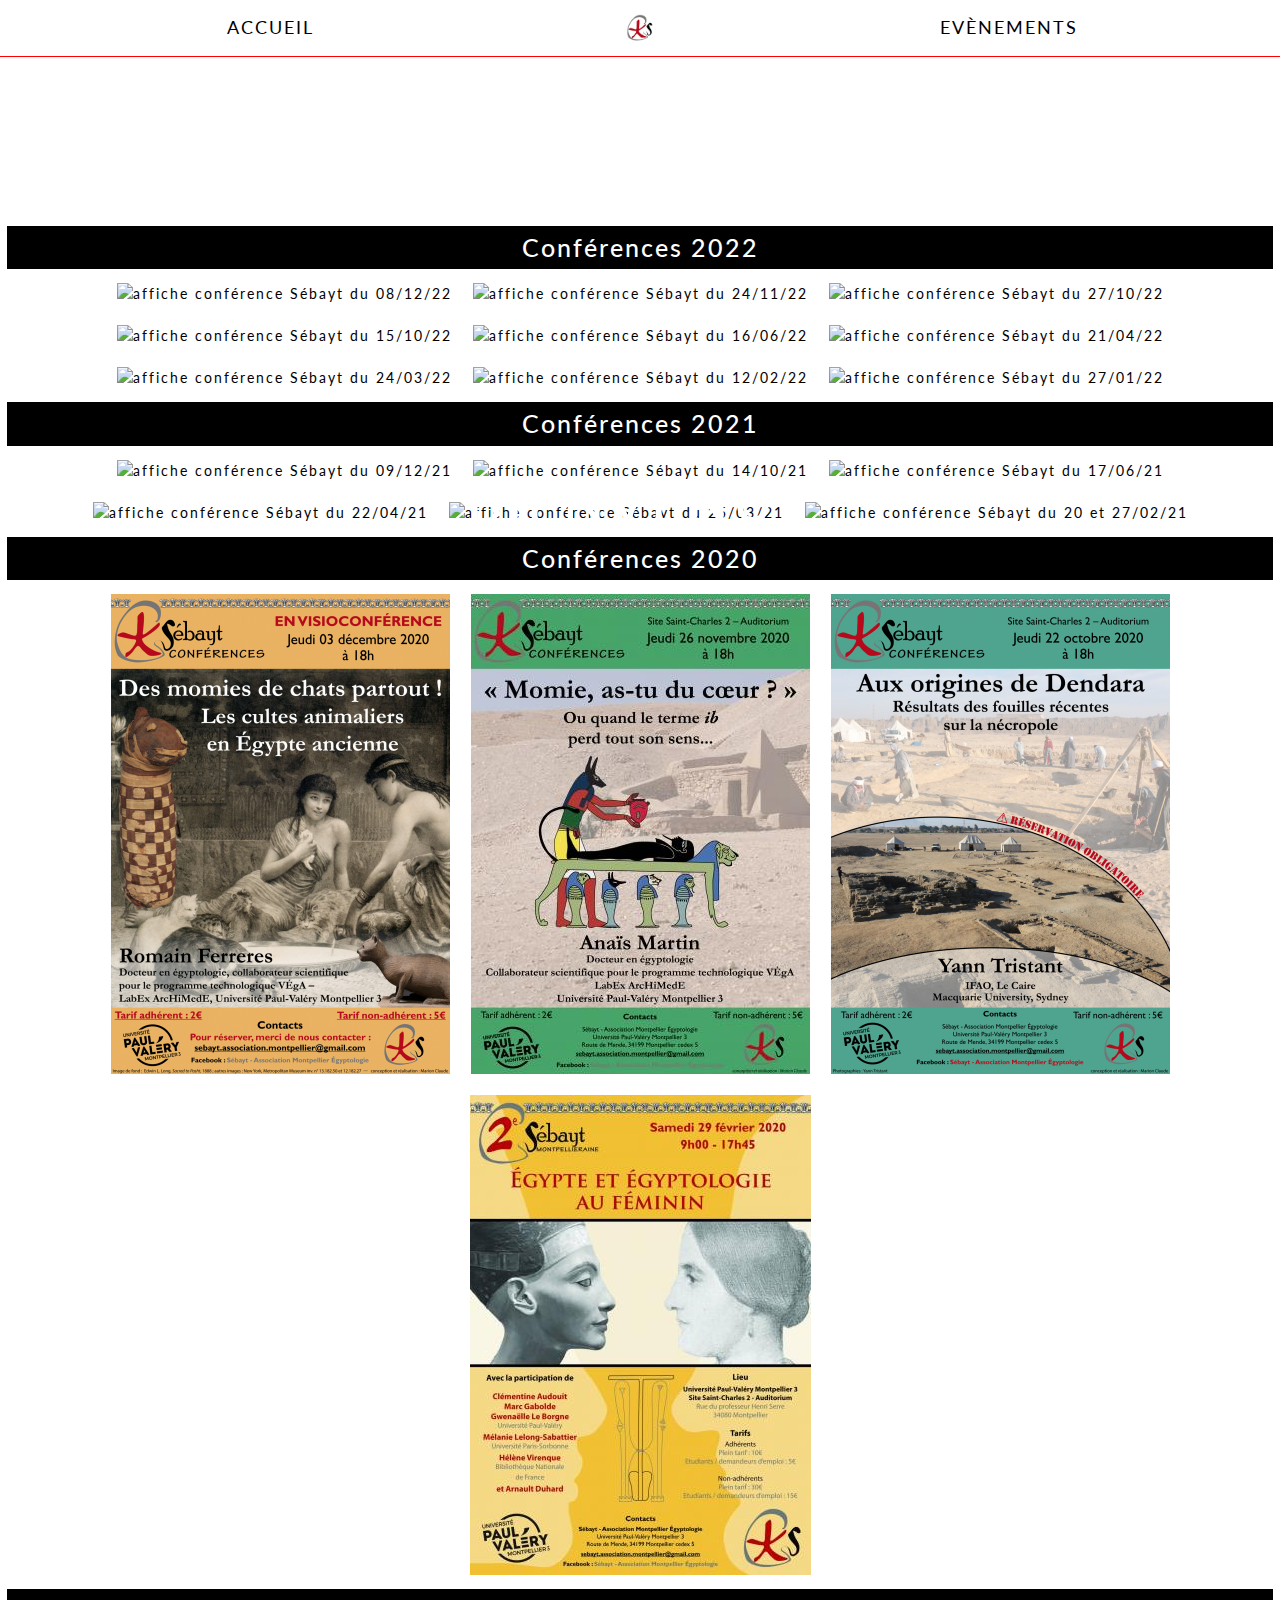
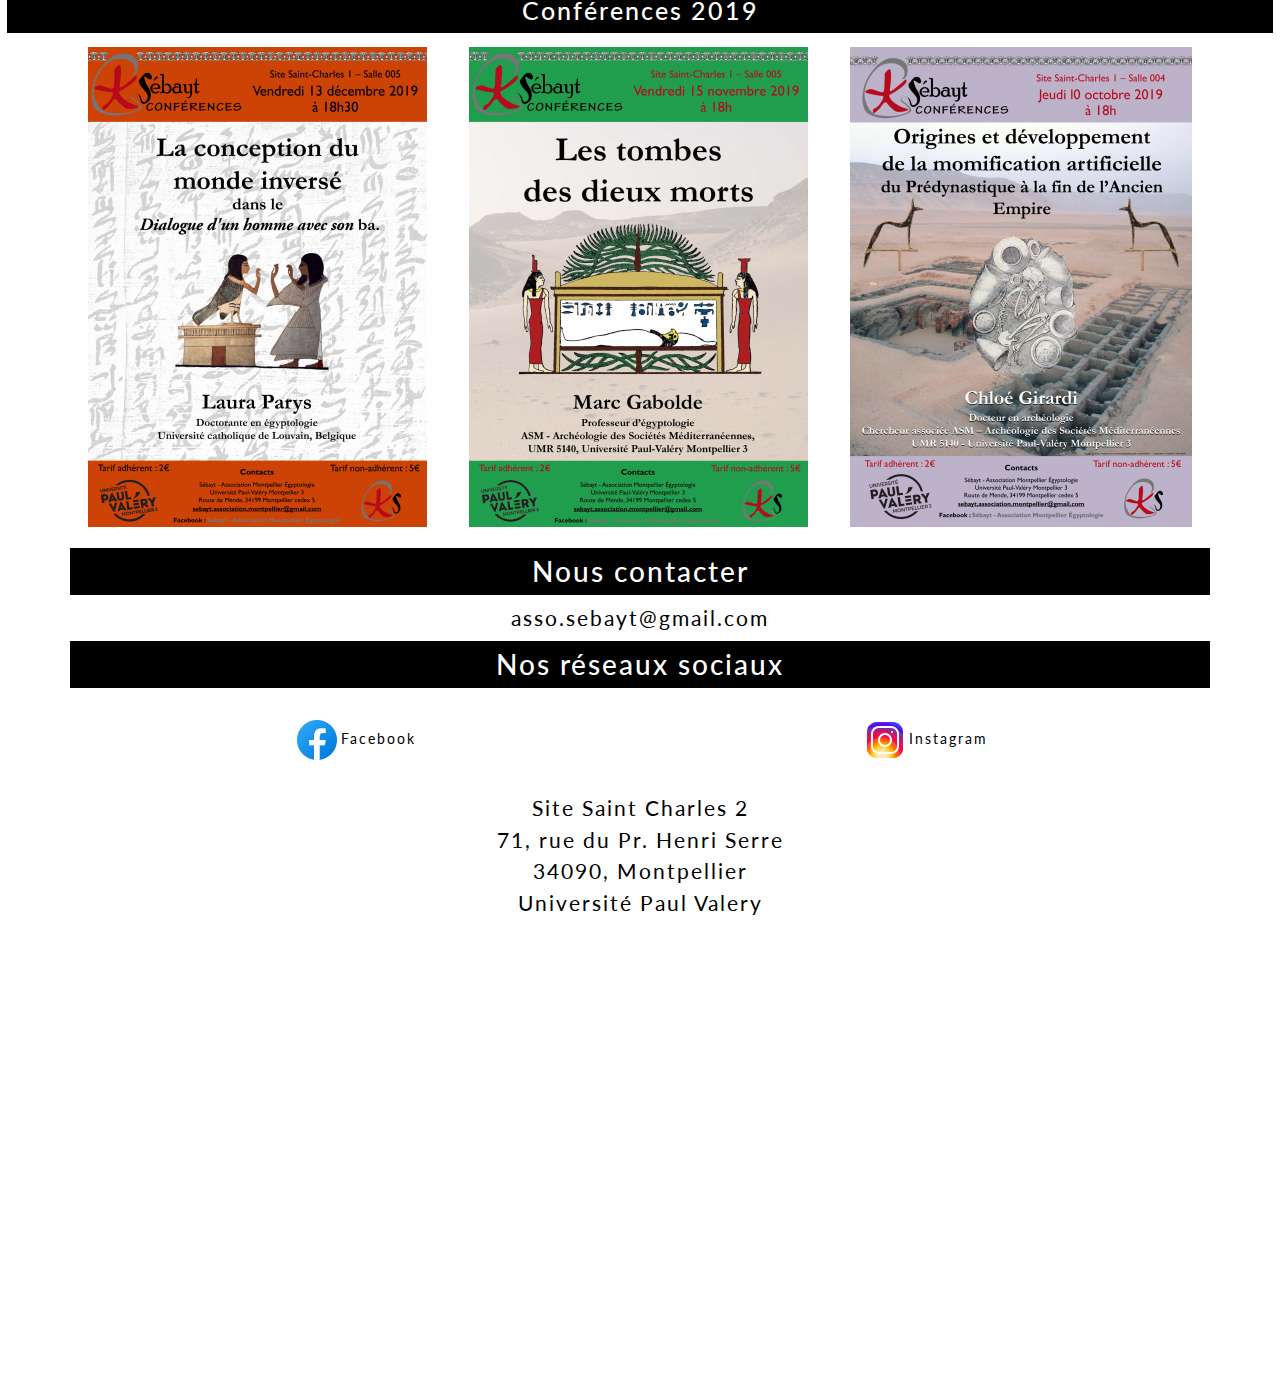
==== commit 07d8ad6e: "small modification css & html" ====
--- a/evenements.html
+++ b/evenements.html
@@ -100,10 +100,10 @@
     </li>
   </ul>
   <address class="container mt-3 fs-4">
-    Université Paul Valery <br>
-    Montpellier 3 - Site de Saint-Charles 2 <br>
-    Route de Mende <br>
-    34199 Montpellier cedex 5
+    Site Saint Charles 2<br>
+    71, rue du Pr. Henri Serre<br>
+    34090, Montpellier<br>
+    Université Paul Valery
   </address>
   <iframe class="overflow-x-hidden mw-100 mt-2" src="https://www.google.com/maps/embed?pb=!1m18!1m12!1m3!1d7732.185524194309!2d3.863474359871172!3d43.63342035771826!2m3!1f0!2f0!3f0!3m2!1i1024!2i768!4f13.1!3m3!1m2!1s0x12b6af217be1ff51%3A0x26d70bd15039af4c!2sUniversit%C3%A9%20Paul-Val%C3%A9ry%20Montpellier%203!5e0!3m2!1sfr!2sfr!4v1673358682861!5m2!1sfr!2sfr" width="100%" height="450" style="border:0;" allowfullscreen="" loading="lazy" referrerpolicy="no-referrer-when-downgrade"></iframe>
 </footer>
--- a/css/evenements.css
+++ b/css/evenements.css
@@ -26,6 +26,10 @@
 /* START HEADER */
 .header {
   border-bottom: 1px solid red;
+  position: sticky;
+  background-color: white;
+  top: 0;
+  z-index: 1;
 }
 .header__img {
   width: 3rem;
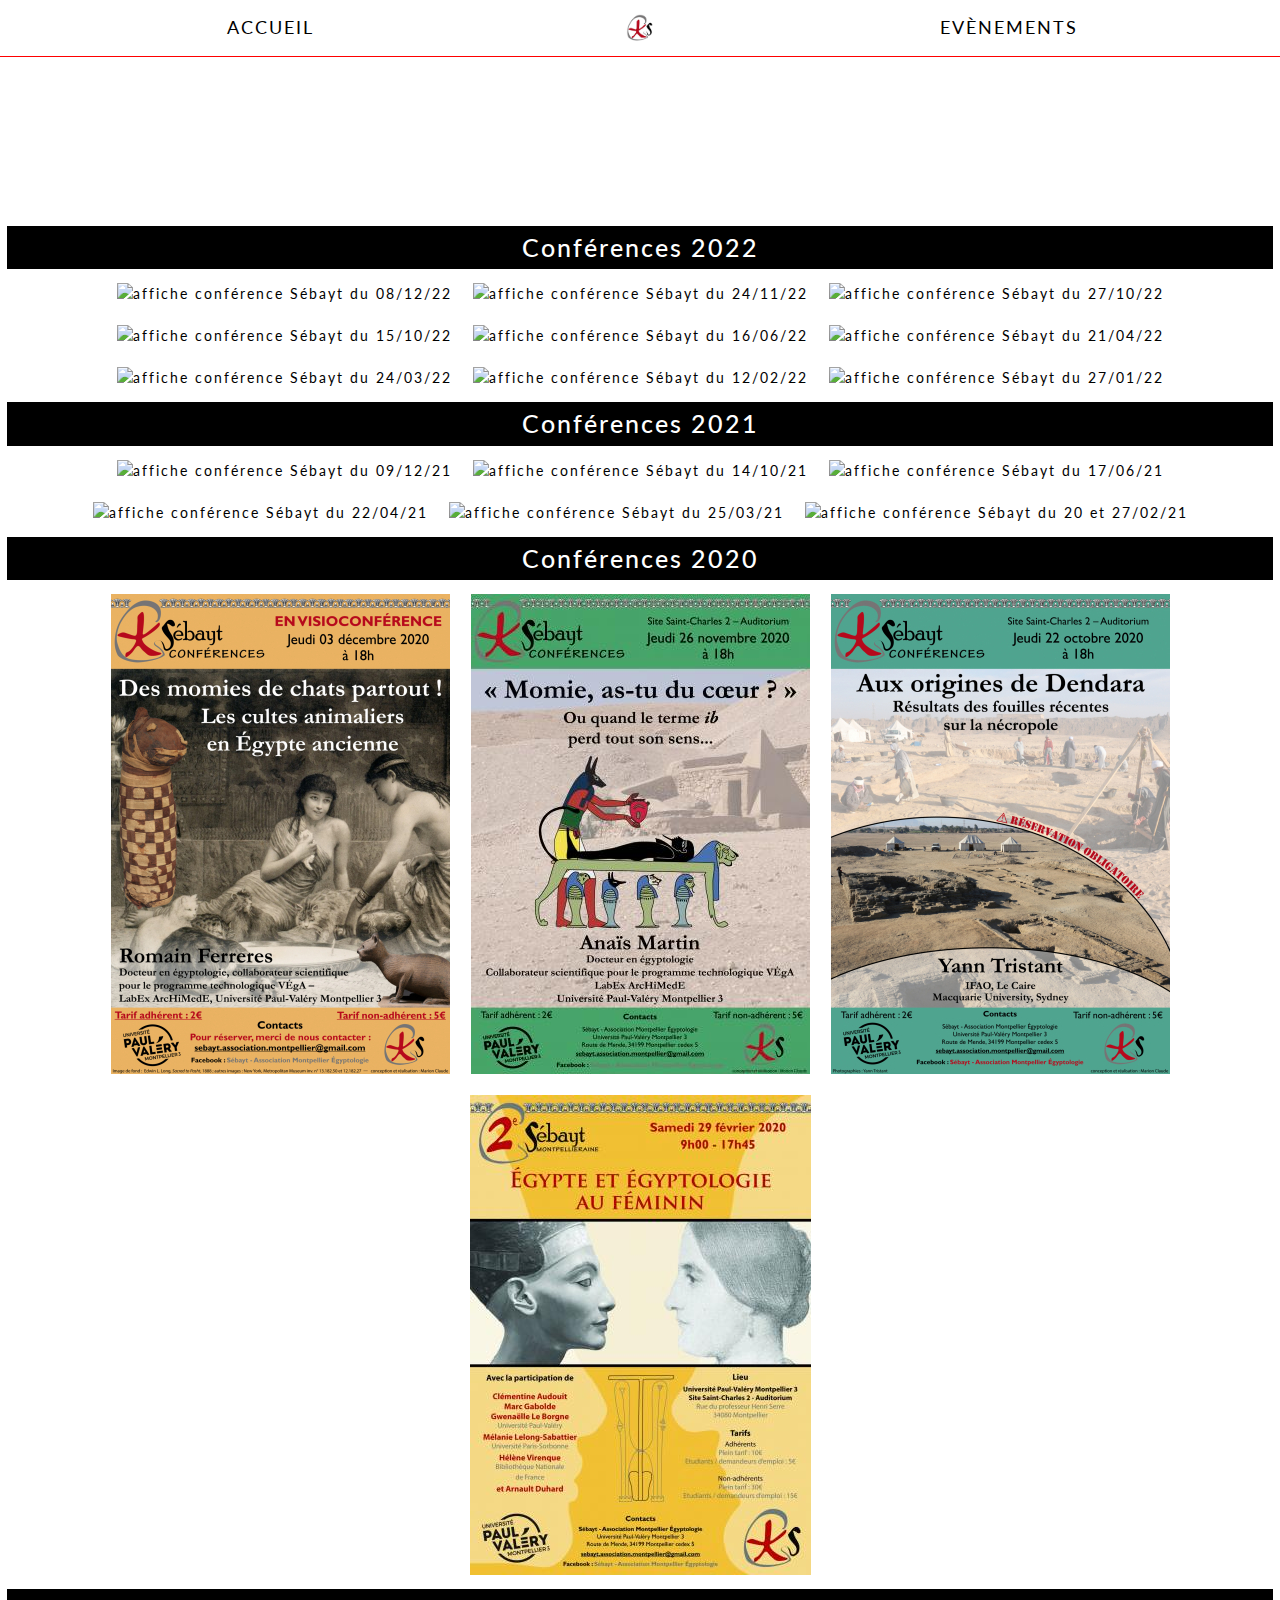
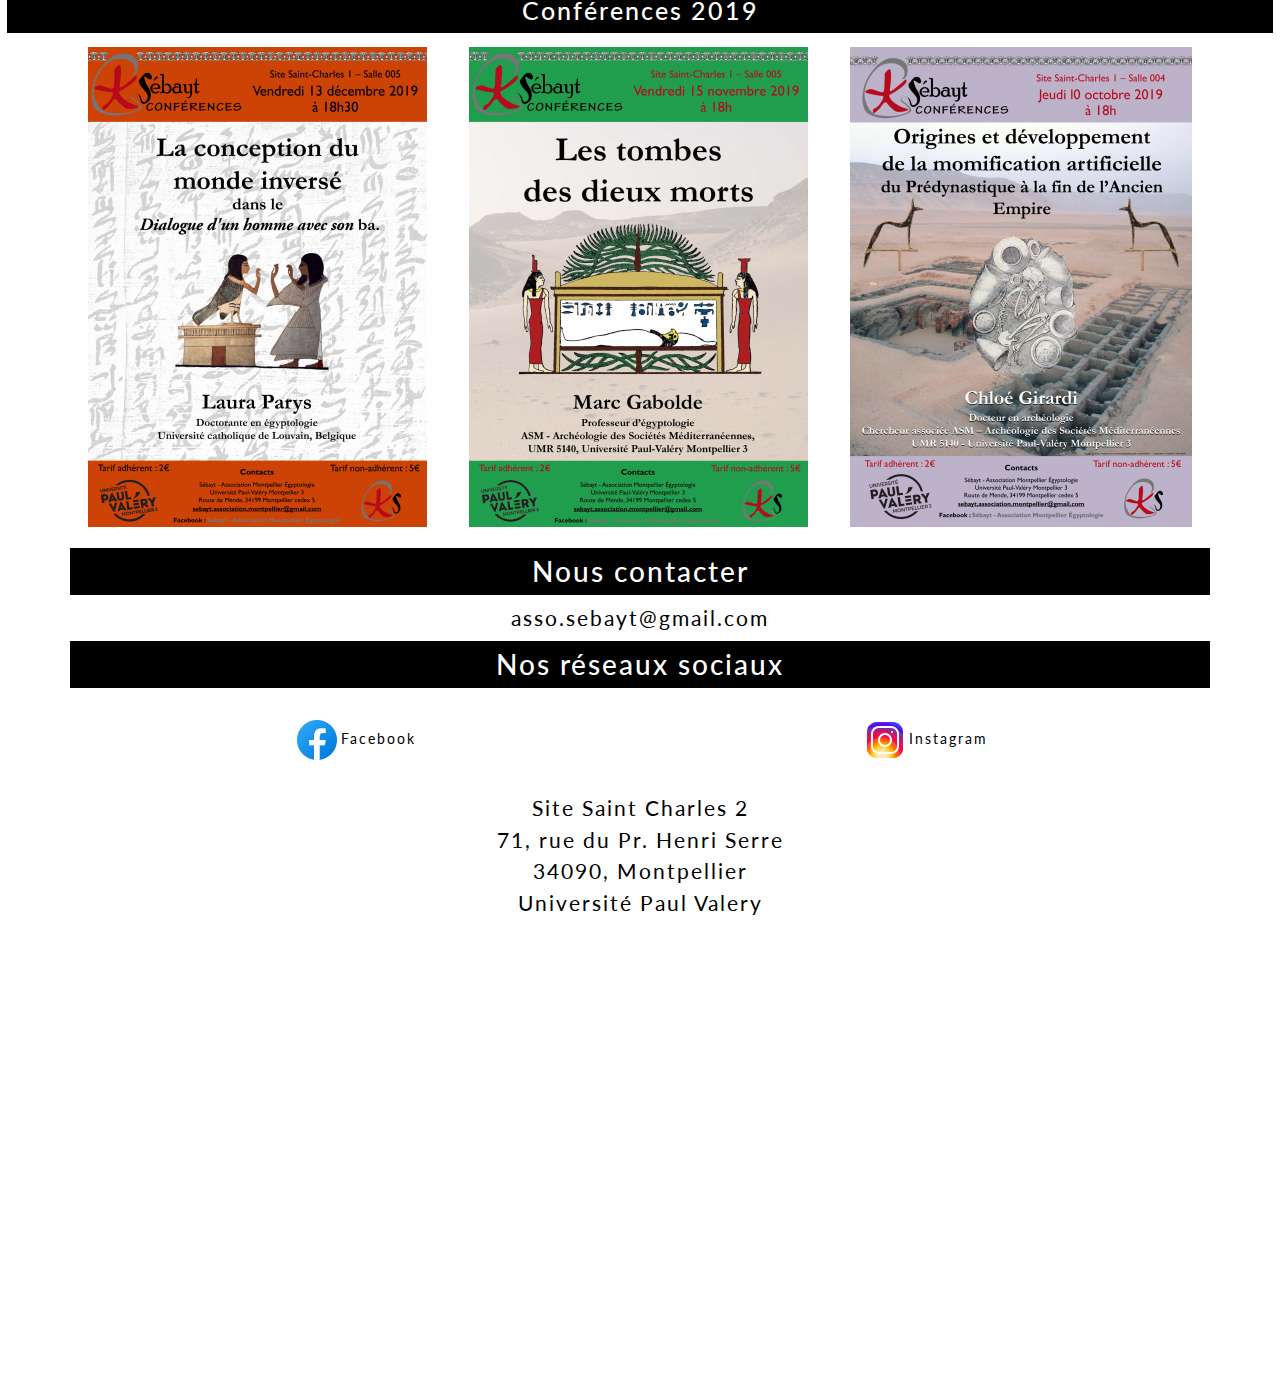
==== commit 3ae97467: "fixed text centuring bug on video" ====
--- a/evenements.html
+++ b/evenements.html
@@ -4,10 +4,12 @@
   <meta charset="UTF-8">
   <meta http-equiv="X-UA-Compatible" content="IE=edge">
   <meta name="viewport" content="width=device-width, initial-scale=1.0">
+  <meta type="description" content="L'association Sébayt promouvoie la recherche locale, particulièrement au sein de l'institut d'égyptologie de l'université Paul-Valéry Montpellier III.">
   <link rel="preconnect" href="https://fonts.googleapis.com"><link rel="preconnect" href="https://fonts.gstatic.com" crossorigin><link href="https://fonts.googleapis.com/css2?family=Lato:ital,wght@0,100;0,300;0,400;0,700;0,900;1,100;1,300;1,400;1,700;1,900&display=swap" rel="stylesheet">
   <link href="https://cdn.jsdelivr.net/npm/bootstrap@5.2.3/dist/css/bootstrap.min.css" rel="stylesheet">
   <link href="./css/evenements.css" rel="stylesheet" type="text/css">
-  <title>Les évènements Sebayt</title>
+  <title>Les évènements Sébayt</title>
+  <link rel="icon" type="image/x-icon" href="./assets/images/favicon.ico">
 </head>
 <body>
   <!--START HEADER-->
@@ -30,8 +32,8 @@
 
   <!--START MAIN-->
   <main>
-    <div class="main__div container-fluid p-2">
-      <div>
+    <div class="container-fluid p-2">
+      <div class="main__div">
         <video class="main__video" muted autoplay id="myVideo">
           <source src="./assets/videos/pexels-juancarlos-córdova-7575359.mp4" type="video/mp4">
         </video>
--- a/css/evenements.css
+++ b/css/evenements.css
@@ -49,23 +49,21 @@
 /* END HEADER */
 
 /* START MAIN */
+.main__div {
+  position: relative;
+  max-width: 100%;
+}
 #myVideo {
-  position: relative;
-  right: 0;
-  bottom: 0;
-  max-width: 100%;
-  min-height: 100%;
-  z-index: -1;
+  width: 100%;
 }
 .main__h2 {
   visibility: hidden;
   position: absolute;
   font-size: 6vh;
   letter-spacing: 5px;
-  padding: 20px;
   top: 50%;
   left: 50%;
-  transform: translateX(-50%);
+  transform: translate(-50%, -50%);
   background-color: transparent;
 }
 @media screen and (min-width: 1200px) {
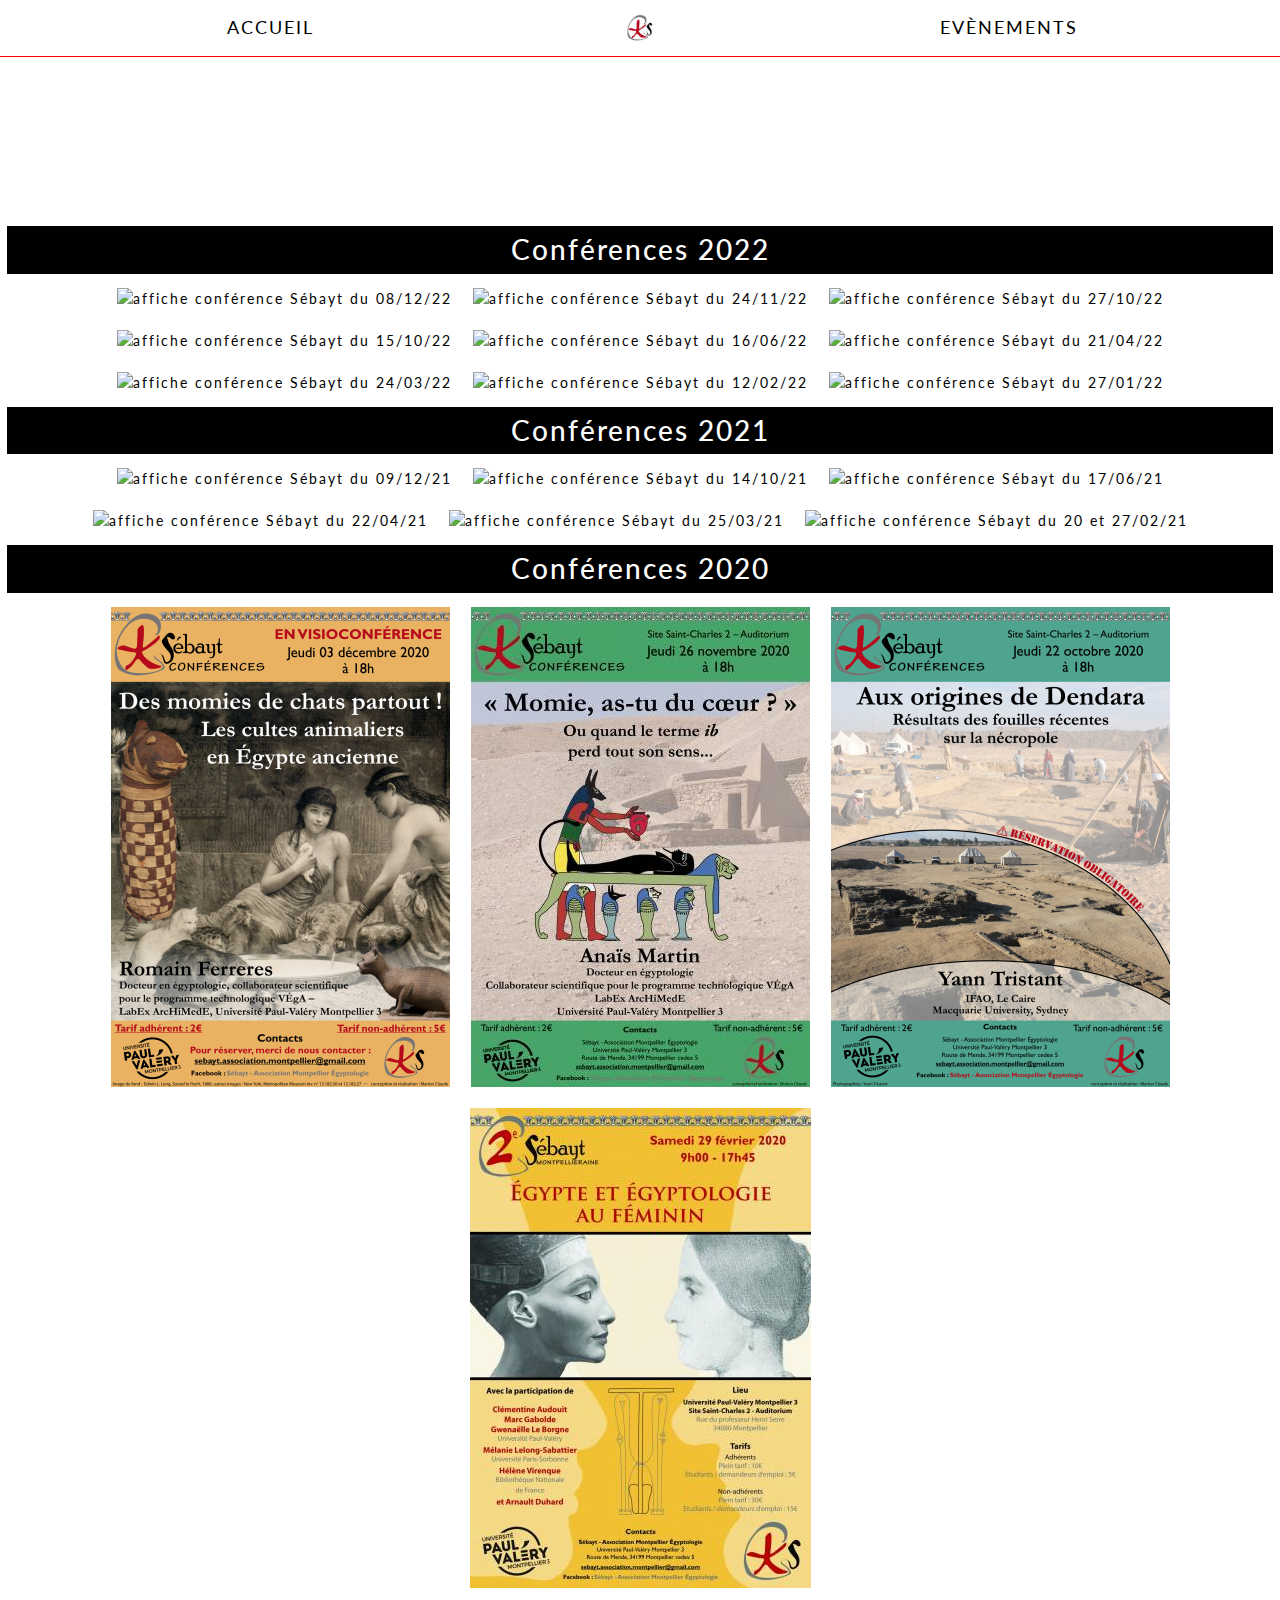
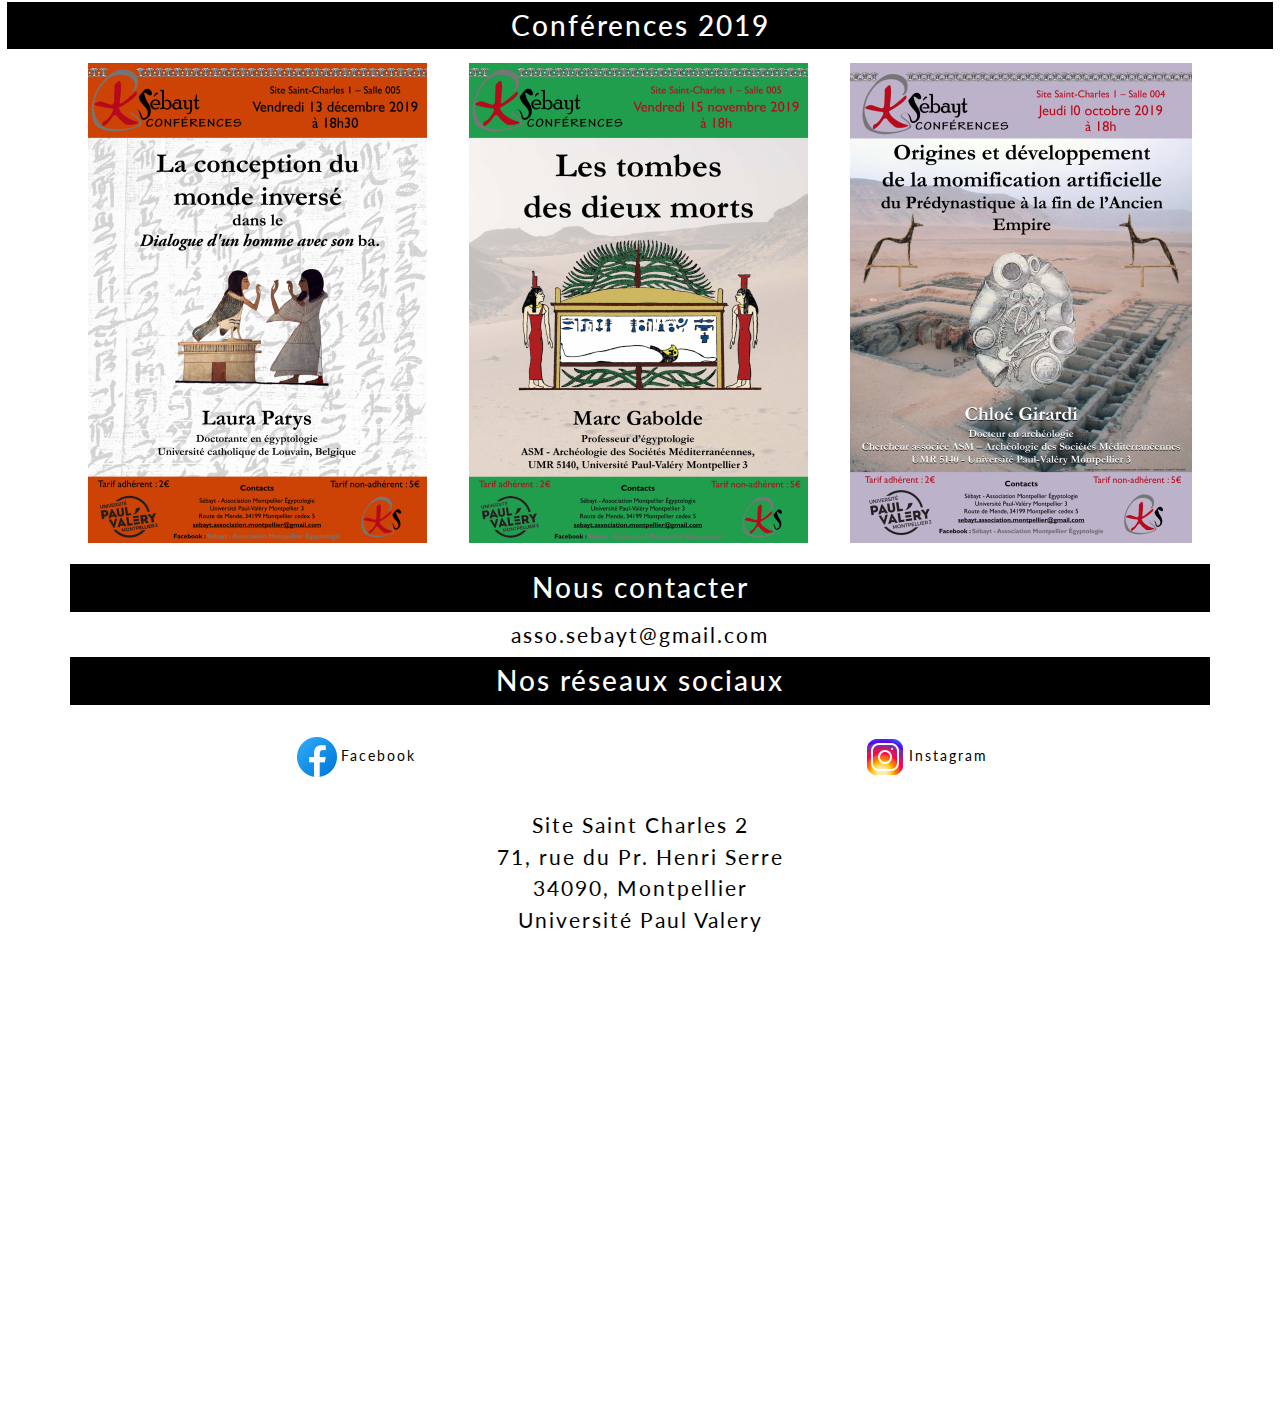
==== commit 68b1f3df: "correction hierarchy of titles" ====
--- a/evenements.html
+++ b/evenements.html
@@ -37,11 +37,11 @@
         <video class="main__video" muted autoplay id="myVideo">
           <source src="./assets/videos/pexels-juancarlos-córdova-7575359.mp4" type="video/mp4">
         </video>
-        <h2 class="main__h2 text-uppercase">Bienvenue</h2>
+        <h1 class="main__h1 text-uppercase">Conférences passées Sébayt</h1>
       </div>
    
     <section class="section__conf2022">
-      <h3 class="container-fluid mt-2 bg-black p-2">Conférences 2022</h3>
+      <h2 class="container-fluid mt-2 bg-black p-2">Conférences 2022</h2>
       <div class="confs container__img2022 d-flex flex-wrap justify-content-center container-fluid text-center mt-3 mb-3 p-0 gap-4">
         <img src="./assets/images//conférences/conférences2022/conference-2022-12-08.jpg" alt="affiche conférence Sébayt du 08/12/22" class="m-0 section__img">
         <img src="./assets/images/conférences/conférences2022/conference-2022-11-24.png" alt="affiche conférence Sébayt du 24/11/22" class="m-0 section__img">
@@ -56,7 +56,7 @@
     </section>
 
     <section class="section__conf2021">
-      <h3 class="container-fluid mt-2 bg-black p-2">Conférences 2021</h3>
+      <h2 class="container-fluid mt-2 bg-black p-2">Conférences 2021</h2>
       <div class="confs container__img2021 d-flex flex-wrap justify-content-center container-fluid text-center mt-3 mb-3 p-0 gap-4" class="m-0">
         <img src="./assets/images/conférences/conférences2021/conference-2021-12-09.jpg" alt="affiche conférence Sébayt du 09/12/21" class="m-0 section__img">
         <img src="./assets/images/conférences/conférences2021/conference-2021-10-14.jpg" alt="affiche conférence Sébayt du 14/10/21" class="m-0 section__img">
@@ -68,7 +68,7 @@
     </section>
 
     <section class="section__conf2020">
-      <h3 class="mb-2 bg-black p-2">Conférences 2020</h3>
+      <h2 class="mb-2 bg-black p-2">Conférences 2020</h2>
       <div class="confs container__img2020 d-flex flex-wrap justify-content-center container-fluid text-center mt-3 mb-3 p-0 gap-4" class="m-0">
         <img src="./assets/images/conférences/conférences2020/conference-2020-12-03.jpg" alt="affiche conférence Sébayt du 03/12/20" class="m-0 section__img">
         <img src="./assets/images/conférences/conférences2020/conference-2020-11-26.jpg" alt="affiche conférence Sébayt du 26/11/20" class="m-0 section__img">
@@ -78,7 +78,7 @@
     </section>
       
     <section class="section__conf2019">
-      <h3 class="mt-2 mb-2 bg-black p-2">Conférences 2019</h3>
+      <h2 class="mt-2 mb-2 bg-black p-2">Conférences 2019</h2>
       <div class="confs container__img2019 d-flex flex-wrap justify-content-center container-fluid text-center mt-3 mb-3 p-0 gap-5">
         <img src="./assets/images/conférences/conférences2019/conference-2019-12-13.jpg" alt="affiche conférence Sébayt du 13/12/19" class="m-0 section__img">
         <img src="./assets/images/conférences/conférences2019/conference-2019-11-15.jpg" alt="affiche conférence Sébayt du 15/11/19" class="m-0 section__img">
--- a/css/evenements.css
+++ b/css/evenements.css
@@ -56,7 +56,7 @@
 #myVideo {
   width: 100%;
 }
-.main__h2 {
+.main__h1 {
   visibility: hidden;
   position: absolute;
   font-size: 6vh;
@@ -67,7 +67,7 @@
   background-color: transparent;
 }
 @media screen and (min-width: 1200px) {
-  .main__h2 {
+  .main__h1 {
     transition: 10s;
     visibility: visible;
   }  
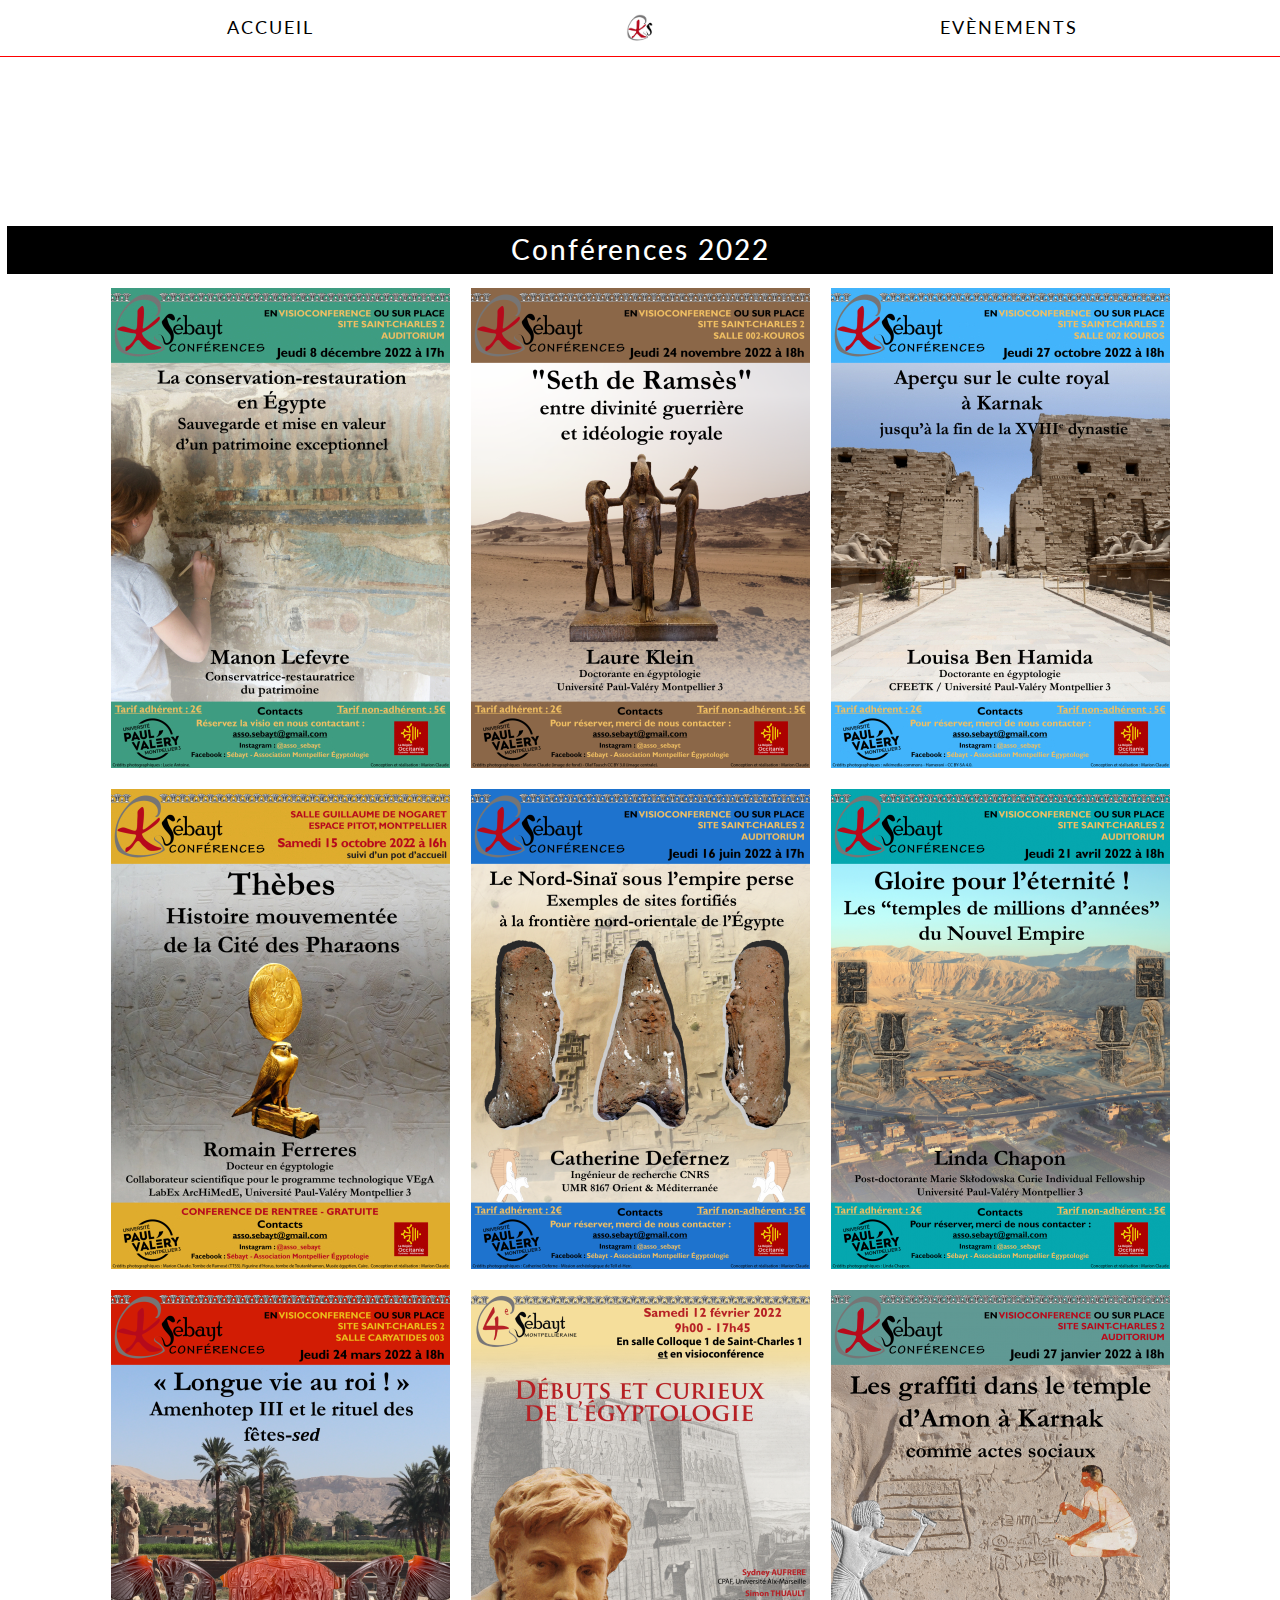
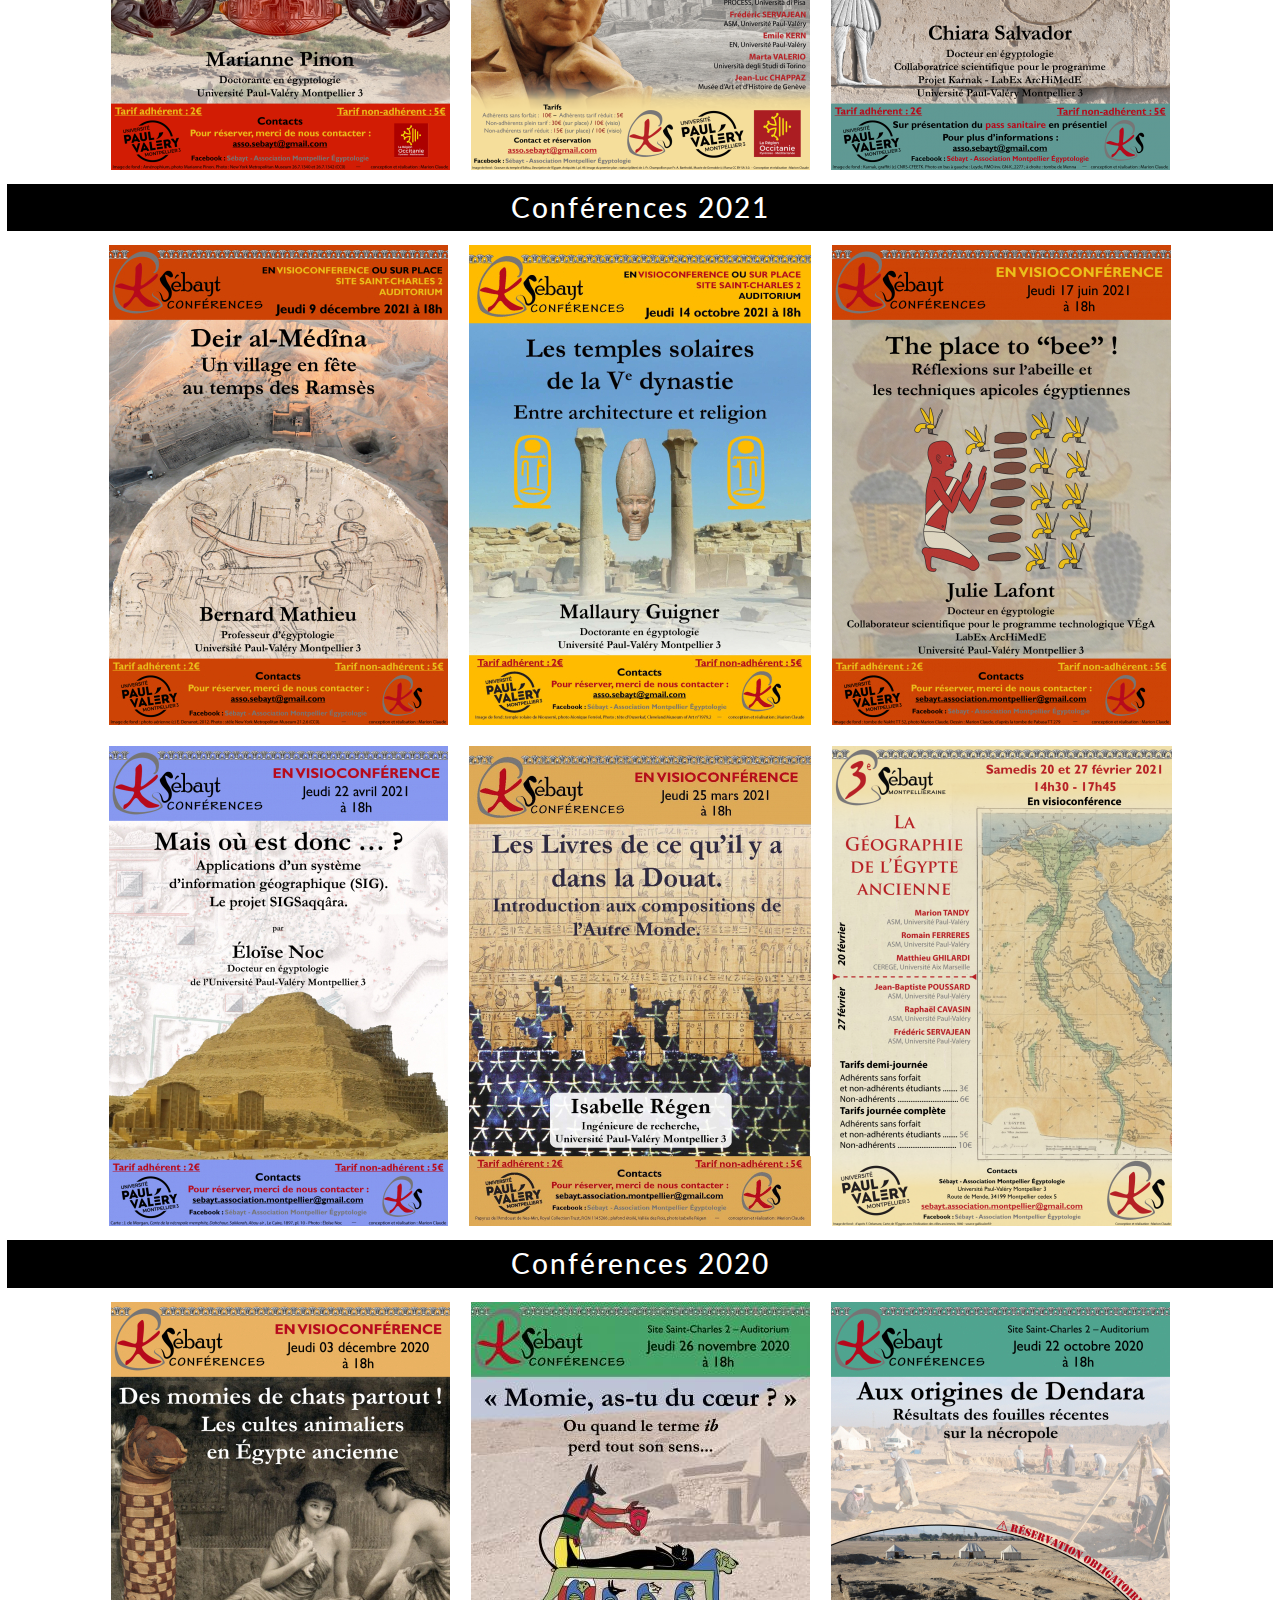
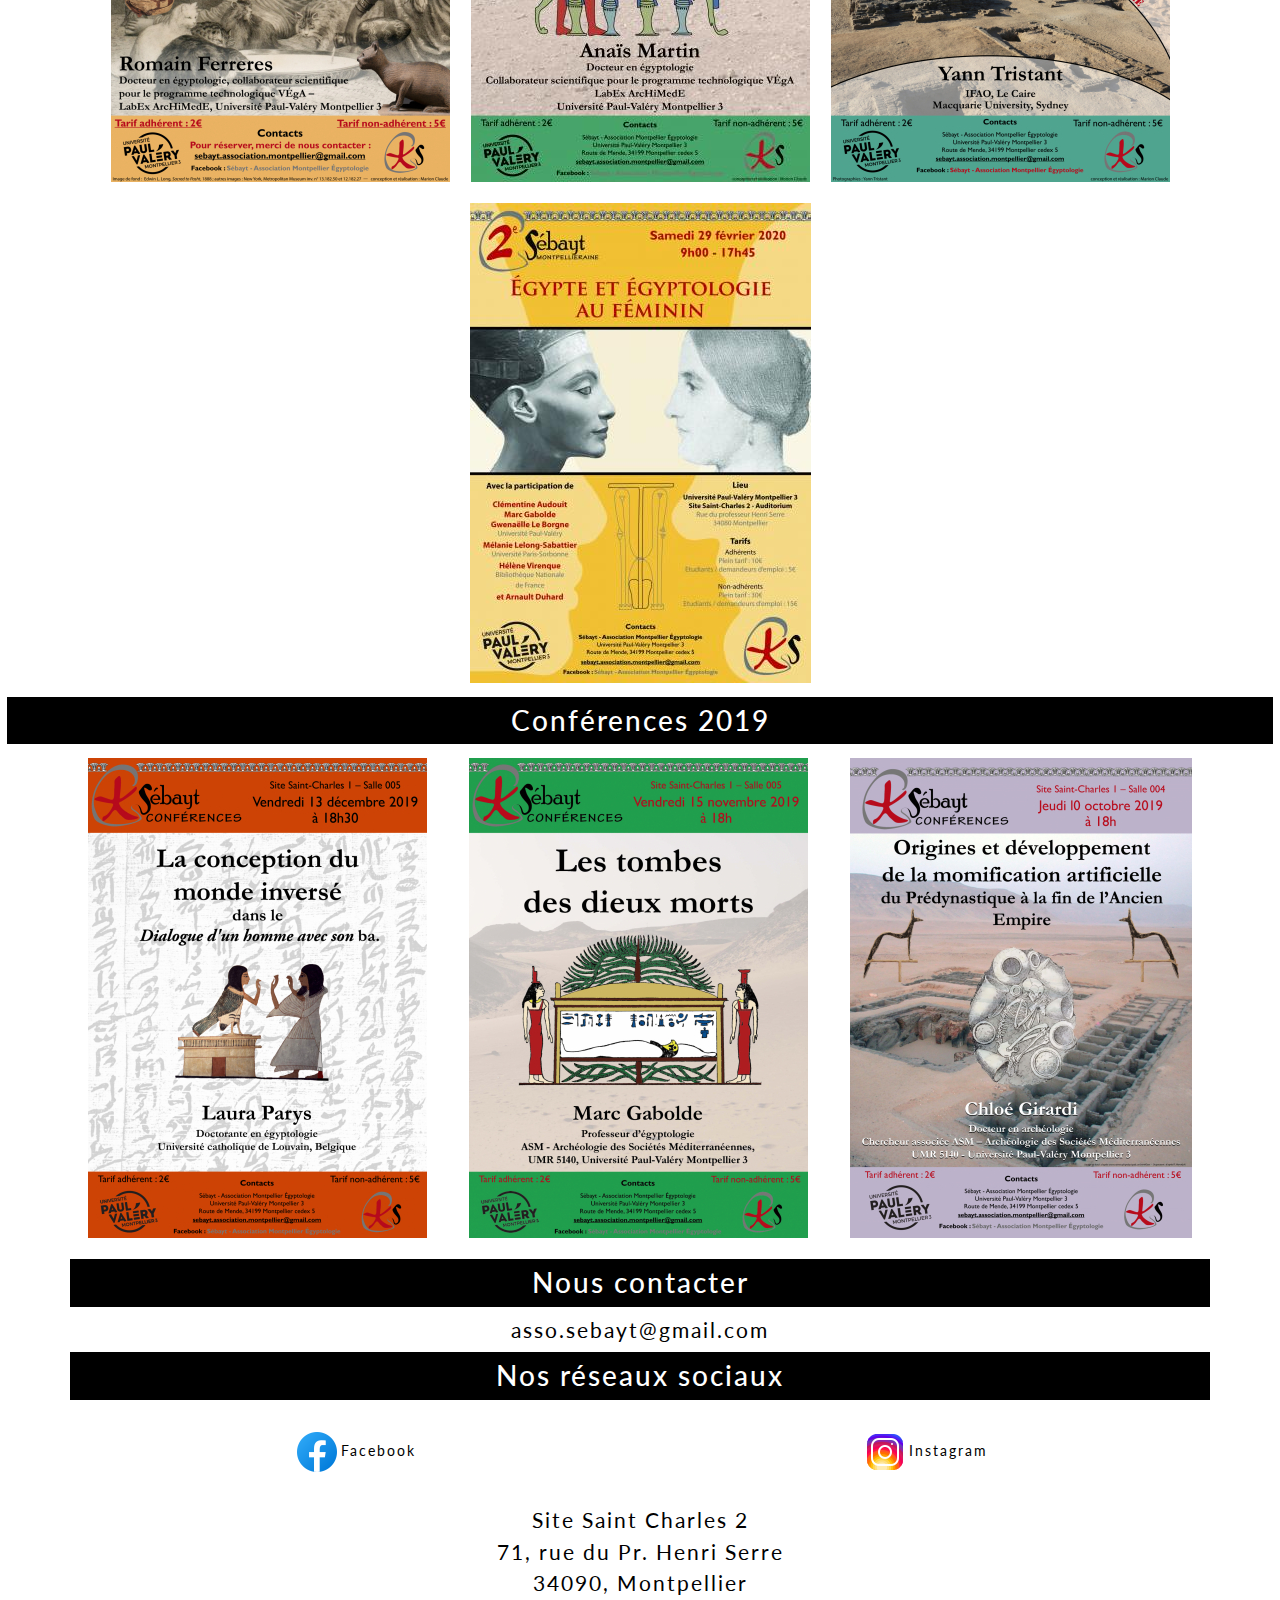
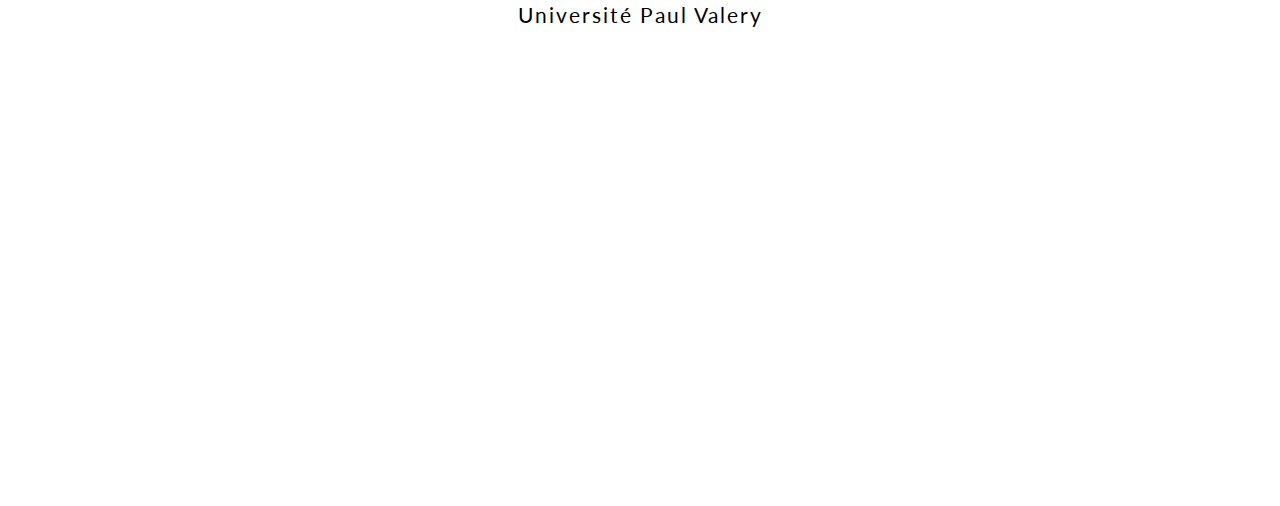
==== commit f7835164: "test #3 fix bug images" ====
--- a/evenements.html
+++ b/evenements.html
@@ -43,27 +43,27 @@
     <section class="section__conf2022">
       <h2 class="container-fluid mt-2 bg-black p-2">Conférences 2022</h2>
       <div class="confs container__img2022 d-flex flex-wrap justify-content-center container-fluid text-center mt-3 mb-3 p-0 gap-4">
-        <img src="./assets/images//conférences/conférences2022/conference-2022-12-08.jpg" alt="affiche conférence Sébayt du 08/12/22" class="m-0 section__img">
-        <img src="./assets/images/conférences/conférences2022/conference-2022-11-24.png" alt="affiche conférence Sébayt du 24/11/22" class="m-0 section__img">
-        <img src="./assets/images/conférences/conférences2022/conference-2022-10-27.jpg" alt="affiche conférence Sébayt du 27/10/22" class="m-0 section__img">
-        <img src="./assets/images/conférences/conférences2022/conference-2022-10-15.jpg" alt="affiche conférence Sébayt du 15/10/22" class="m-0 section__img">
-        <img src="./assets/images/conférences/conférences2022/conference-2022-06-16.png" alt="affiche conférence Sébayt du 16/06/22" class="m-0 section__img">
-        <img src="./assets/images/conférences/conférences2022/conference-2022-04-21.png" alt="affiche conférence Sébayt du 21/04/22" class="m-0 section__img">
-        <img src="./assets/images/conférences/conférences2022/conference-2022-03-24.png" alt="affiche conférence Sébayt du 24/03/22" class="m-0 section__img">
-        <img src="./assets/images/conférences/conférences2022/conference-2022-02-12.png" alt="affiche conférence Sébayt du 12/02/22" class="m-0 section__img">
-        <img src="./assets/images/conférences/conférences2022/conference-2022-01-27.png" alt="affiche conférence Sébayt du 27/01/22" class="m-0 section__img">
+        <img src="./assets/images/conférences/Conférences2022/conference-2022-12-08.jpg" alt="affiche conférence Sébayt du 08/12/22" class="m-0 section__img">
+        <img src="./assets/images/conférences/Conférences2022/conference-2022-11-24.png" alt="affiche conférence Sébayt du 24/11/22" class="m-0 section__img">
+        <img src="./assets/images/conférences/Conférences2022/conference-2022-10-27.jpg" alt="affiche conférence Sébayt du 27/10/22" class="m-0 section__img">
+        <img src="./assets/images/conférences/Conférences2022/conference-2022-10-15.jpg" alt="affiche conférence Sébayt du 15/10/22" class="m-0 section__img">
+        <img src="./assets/images/conférences/Conférences2022/conference-2022-06-16.png" alt="affiche conférence Sébayt du 16/06/22" class="m-0 section__img">
+        <img src="./assets/images/conférences/Conférences2022/conference-2022-04-21.png" alt="affiche conférence Sébayt du 21/04/22" class="m-0 section__img">
+        <img src="./assets/images/conférences/Conférences2022/conference-2022-03-24.png" alt="affiche conférence Sébayt du 24/03/22" class="m-0 section__img">
+        <img src="./assets/images/conférences/Conférences2022/conference-2022-02-12.png" alt="affiche conférence Sébayt du 12/02/22" class="m-0 section__img">
+        <img src="./assets/images/conférences/Conférences2022/conference-2022-01-27.png" alt="affiche conférence Sébayt du 27/01/22" class="m-0 section__img">
       </div>
     </section>
 
     <section class="section__conf2021">
       <h2 class="container-fluid mt-2 bg-black p-2">Conférences 2021</h2>
       <div class="confs container__img2021 d-flex flex-wrap justify-content-center container-fluid text-center mt-3 mb-3 p-0 gap-4" class="m-0">
-        <img src="./assets/images/conférences/conférences2021/conference-2021-12-09.jpg" alt="affiche conférence Sébayt du 09/12/21" class="m-0 section__img">
-        <img src="./assets/images/conférences/conférences2021/conference-2021-10-14.jpg" alt="affiche conférence Sébayt du 14/10/21" class="m-0 section__img">
-        <img src="./assets/images/conférences/conférences2021/conference-2021-06-17.jpg" alt="affiche conférence Sébayt du 17/06/21" class="m-0 section__img">
-        <img src="./assets/images/conférences/conférences2021/conference-2021-04-22.jpg" alt="affiche conférence Sébayt du 22/04/21" class="m-0 section__img">
-        <img src="./assets/images/conférences/conférences2021/conference-2021-03-25.jpg" alt="affiche conférence Sébayt du 25/03/21" class="m-0 section__img">
-        <img src="./assets/images/conférences/conférences2021/conference-2021-02-20-et-27.png" alt="affiche conférence Sébayt du 20 et 27/02/21" class="m-0 section__img">
+        <img src="./assets/images/conférences/Conférences2021/conference-2021-12-09.jpg" alt="affiche conférence Sébayt du 09/12/21" class="m-0 section__img">
+        <img src="./assets/images/conférences/Conférences2021/conference-2021-10-14.jpg" alt="affiche conférence Sébayt du 14/10/21" class="m-0 section__img">
+        <img src="./assets/images/conférences/Conférences2021/conference-2021-06-17.jpg" alt="affiche conférence Sébayt du 17/06/21" class="m-0 section__img">
+        <img src="./assets/images/conférences/Conférences2021/conference-2021-04-22.jpg" alt="affiche conférence Sébayt du 22/04/21" class="m-0 section__img">
+        <img src="./assets/images/conférences/Conférences2021/conference-2021-03-25.jpg" alt="affiche conférence Sébayt du 25/03/21" class="m-0 section__img">
+        <img src="./assets/images/conférences/Conférences2021/conference-2021-02-20-et-27.png" alt="affiche conférence Sébayt du 20 et 27/02/21" class="m-0 section__img">
       </div>
     </section>
 
